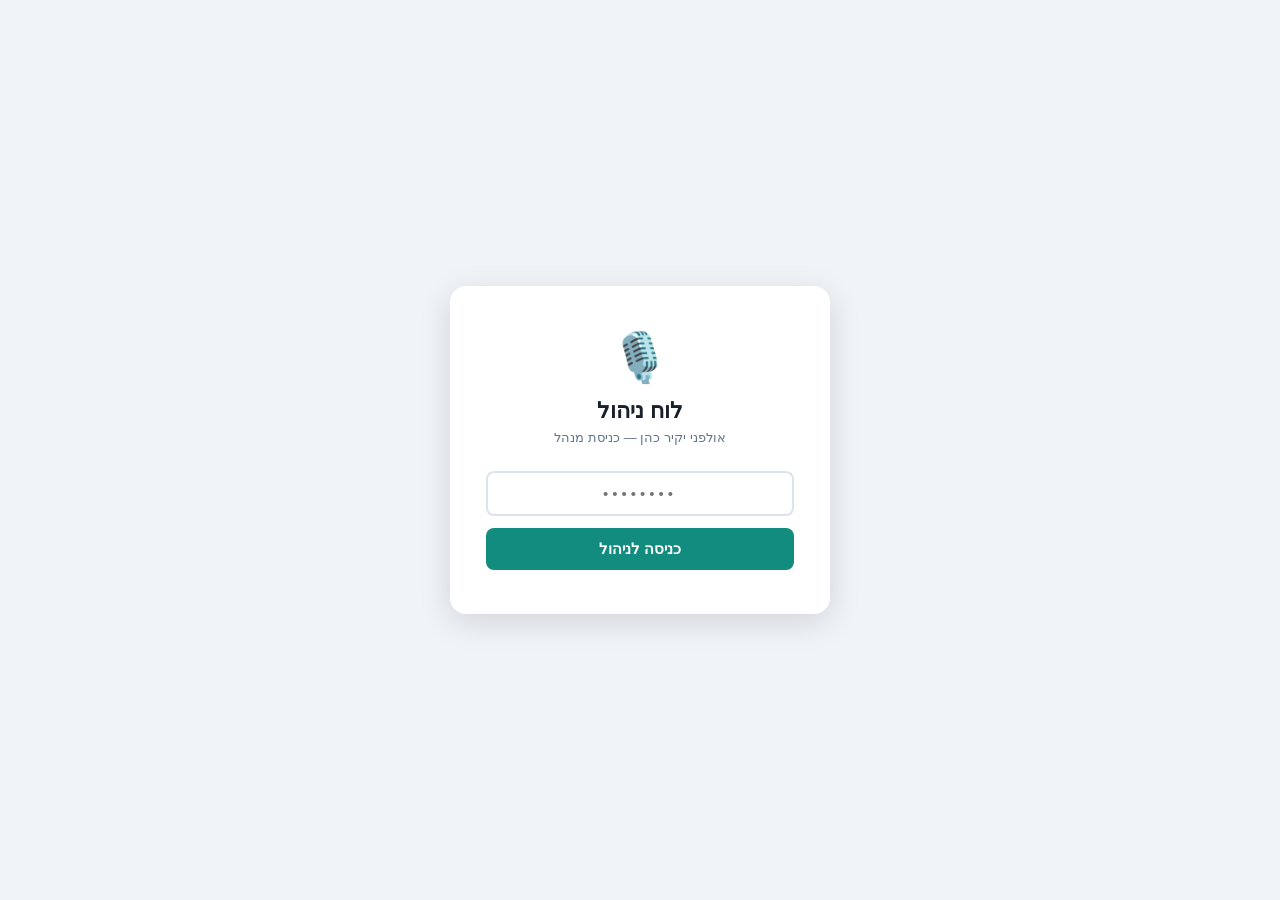
==== public/admin/index.html @ 6a0f6935 "Add public/admin/index.html" ====
<!DOCTYPE html>
<html lang="he" dir="rtl">
<head>
<meta charset="UTF-8">
<meta name="viewport" content="width=device-width, initial-scale=1.0">
<meta name="robots" content="noindex,nofollow">
<title>לוח ניהול | אולפני יקיר כהן</title>
<style>
*,*::before,*::after{box-sizing:border-box;margin:0;padding:0}
:root{
  --green:#128C7E;--green-l:#25D366;--green-d:#0f7268;
  --bg:#f0f4f8;--card:#fff;--border:#dde3ec;
  --text:#1a202c;--muted:#64748b;--danger:#dc2626;--warn:#f59e0b;
  --radius:10px;--shadow:0 2px 12px rgba(0,0,0,.08);
}
body{font-family:'Segoe UI',Arial,sans-serif;background:var(--bg);color:var(--text);min-height:100vh}

/* ── Login ── */
#login{display:flex;align-items:center;justify-content:center;min-height:100vh;padding:20px}
.login-box{background:var(--card);border-radius:16px;padding:44px 36px;box-shadow:0 8px 32px rgba(0,0,0,.13);
           max-width:380px;width:100%;text-align:center}
.login-box h1{font-size:22px;margin-bottom:6px}
.login-box p{color:var(--muted);font-size:13px;margin-bottom:26px}
.login-box input{width:100%;padding:12px;border:2px solid var(--border);border-radius:8px;
                 font-size:15px;text-align:center;letter-spacing:4px;direction:ltr;
                 transition:border-color .2s;margin-bottom:12px}
.login-box input:focus{outline:none;border-color:var(--green)}
.login-box button{width:100%;padding:12px;background:var(--green);color:#fff;border:none;
                  border-radius:8px;font-size:15px;font-weight:700;cursor:pointer;transition:.2s}
.login-box button:hover{background:var(--green-d)}
#login-err{color:var(--danger);font-size:13px;margin-top:10px;display:none}

/* ── Layout ── */
#app{display:none;min-height:100vh;flex-direction:column}
header{background:var(--green);color:#fff;padding:0 24px;height:56px;display:flex;
       align-items:center;justify-content:space-between;
       position:sticky;top:0;z-index:100;box-shadow:0 2px 8px rgba(0,0,0,.2)}
header h1{font-size:15px;font-weight:700}
header .hright{display:flex;align-items:center;gap:10px}
header small{opacity:.8;font-size:12px}
.logout-btn{background:rgba(255,255,255,.15);border:1px solid rgba(255,255,255,.3);
            color:#fff;padding:5px 14px;border-radius:6px;cursor:pointer;font-size:12px;
            transition:.2s}
.logout-btn:hover{background:rgba(255,255,255,.25)}

/* Tabs */
.tabs{background:#fff;border-bottom:2px solid var(--border);display:flex;
      padding:0 20px;gap:4px;overflow-x:auto}
.tab{padding:14px 18px;border:none;background:none;cursor:pointer;font-size:13.5px;
     font-weight:600;color:var(--muted);border-bottom:2px solid transparent;
     margin-bottom:-2px;white-space:nowrap;transition:.2s;font-family:inherit}
.tab:hover{color:var(--green)}
.tab.active{color:var(--green);border-bottom-color:var(--green)}

/* Content */
.content{flex:1;padding:24px 20px;max-width:1000px;margin:0 auto;width:100%}
.page{display:none}.page.active{display:block}

/* Cards */
.card{background:var(--card);border-radius:var(--radius);padding:22px;
      box-shadow:var(--shadow);border:1px solid var(--border);margin-bottom:18px}
.card h2{font-size:13px;color:var(--muted);text-transform:uppercase;letter-spacing:.5px;
         margin-bottom:18px;font-weight:700}
.grid2{display:grid;grid-template-columns:1fr 1fr;gap:18px}
@media(max-width:600px){.grid2{grid-template-columns:1fr}}

/* Fields */
.field{margin-bottom:14px}
.field label{display:block;font-size:12.5px;font-weight:600;color:#444;margin-bottom:5px}
.field input,.field textarea,.field select{
  width:100%;padding:9px 11px;border:1.5px solid var(--border);border-radius:7px;
  font-size:13px;transition:border-color .2s;font-family:inherit;background:#fafafa}
.field input:focus,.field textarea:focus{outline:none;border-color:var(--green);background:#fff}
.field textarea{resize:vertical;min-height:70px}
.field small{color:var(--muted);font-size:11px;margin-top:3px;display:block}
.toggle-row{display:flex;align-items:center;justify-content:space-between;padding:10px 0}
.toggle-row label{font-size:13px;font-weight:600}
.switch{position:relative;display:inline-block;width:44px;height:24px}
.switch input{opacity:0;width:0;height:0}
.slider{position:absolute;cursor:pointer;inset:0;background:#ccc;border-radius:24px;transition:.3s}
.slider:before{content:'';position:absolute;width:18px;height:18px;left:3px;bottom:3px;
               background:#fff;border-radius:50%;transition:.3s}
input:checked+.slider{background:var(--green)}
input:checked+.slider:before{transform:translateX(20px)}

/* Buttons */
.btn{display:inline-flex;align-items:center;gap:6px;padding:9px 20px;border:none;
     border-radius:8px;cursor:pointer;font-size:13.5px;font-weight:700;
     transition:.2s;font-family:inherit}
.btn-primary{background:var(--green);color:#fff}.btn-primary:hover{background:var(--green-d)}
.btn-danger{background:var(--danger);color:#fff}.btn-danger:hover{background:#b91c1c}
.btn-ghost{background:transparent;border:1.5px solid var(--border);color:var(--text)}
.btn-ghost:hover{border-color:var(--green);color:var(--green)}
.btn-sm{padding:6px 14px;font-size:12py}

/* Save bar */
.save-bar{position:sticky;bottom:0;background:var(--card);border-top:1px solid var(--border);
          padding:12px 20px;display:flex;align-items:center;gap:10px;
          box-shadow:0 -2px 10px rgba(0,0,0,.07)}
.save-bar .hint{font-size:12px;color:var(--muted);flex:1}
#save-status{font-size:12px;color:var(--green);display:none}

/* Embed box */
.embed-box{background:#1a202c;color:#a8e6cf;font-family:'Courier New',monospace;
           font-size:11px;padding:14px;border-radius:8px;white-space:pre-wrap;
           word-break:break-all;max-height:220px;overflow-y:auto;direction:ltr;
           text-align:left;line-height:1.6}

/* Leads table */
.table-wrap{overflow-x:auto}
table{width:100%;border-collapse:collapse;font-size:13px}
th{background:#f8fafc;padding:10px 12px;text-align:right;font-weight:700;
   border-bottom:2px solid var(--border);white-space:nowrap}
td{padding:10px 12px;border-bottom:1px solid #f0f0f0;vertical-align:top}
tr:hover td{background:#fafcff}
.badge{display:inline-block;padding:2px 8px;border-radius:10px;font-size:11px;font-weight:700}
.badge-green{background:#dcfce7;color:#166534}
.badge-blue{background:#dbeafe;color:#1e40af}

/* Status dots */
.dot{width:8px;height:8px;border-radius:50%;display:inline-block;margin-left:6px}
.dot-green{background:#22c55e}.dot-gray{background:#94a3b8}

/* Alert */
.alert{padding:12px 16px;border-radius:8px;font-size:13px;margin-bottom:14px}
.alert-info{background:#eff6ff;border:1px solid #bfdbfe;color:#1e40af}
.alert-warn{background:#fffbeb;border:1px solid #fde68a;color:#92400e}

/* Spinner */
.spin{display:inline-block;width:16px;height:16px;border:2px solid rgba(255,255,255,.3);
      border-top-color:#fff;border-radius:50%;animation:spin .7s linear infinite}
@keyframes spin{to{transform:rotate(360deg)}}
</style>
</head>
<body>

<!-- ── Login ── -->
<div id="login">
  <div class="login-box">
    <div style="font-size:48px;margin-bottom:12px">🎙️</div>
    <h1>לוח ניהול</h1>
    <p>אולפני יקיר כהן — כניסת מנהל</p>
    <input type="password" id="pin" placeholder="••••••••"
           onkeydown="if(event.key==='Enter')doLogin()">
    <button onclick="doLogin()">כניסה לניהול</button>
    <div id="login-err">❌ קוד גישה שגוי</div>
  </div>
</div>

<!-- ── App ── -->
<div id="app" style="display:none;flex-direction:column;min-height:100vh">

  <header>
    <h1>🎙️ לוח ניהול | אולפני יקיר כהן</h1>
    <div class="hright">
      <small id="api-status"><span class="dot dot-gray"></span>בודק חיבור...</small>
      <button class="logout-btn" onclick="doLogout()">יציאה</button>
    </div>
  </header>

  <div class="tabs">
    <button class="tab active" onclick="showTab('gal')">🤖 גל</button>
    <button class="tab" onclick="showTab('keys')">🔑 מפתחות</button>
    <button class="tab" onclick="showTab('leads')">📋 לידים</button>
    <button class="tab" onclick="showTab('embed')">📋 הטמעה</button>
    <button class="tab" onclick="showTab('a11y')">♿ נגישות</button>
  </div>

  <div class="content">

    <!-- ─── TAB: גל ─── -->
    <div id="tab-gal" class="page active">
      <div class="alert alert-info">
        ✏️ ערוך את הפרטים ולחץ <strong>שמור</strong> — השינויים יופיעו באתר מיד.
      </div>

      <div class="grid2">
        <div class="card">
          <h2>📋 פרטי עסק</h2>
          <div class="field"><label>שם הסוכן</label><input id="c-name" type="text" value="גל"></div>
          <div class="field"><label>כותרת משנה</label><input id="c-subtitle" type="text" value="אולפני יקיר כהן"></div>
          <div class="field"><label>טלפון (ישראלי)</label><input id="c-phone" type="tel" value="0587555456"></div>
          <div class="field"><label>WhatsApp (בינלאומי)</label><input id="c-phoneIntl" type="tel" value="972587555456"><small>ללא +, לדוג׳ 972587555456</small></div>
          <div class="field"><label>הודעת פתיחה בוואטסאפ</label><input id="c-waMsg" type="text" value="היי יקיר, הגעתי דרך גל ואשמח לדבר"></div>
          <div class="field"><label>חיפוש מפה</label><input id="c-mapQuery" type="text" value="יקיר+כהן+אולפן+הקלטות"></div>
        </div>

        <div class="card">
          <h2>🎬 קישורי YouTube</h2>
          <div class="field"><label>🎙️ הקלטות</label><input id="c-ytRec" type="url"></div>
          <div class="field"><label>🎬 קליפ</label><input id="c-ytVid" type="url"></div>
          <div class="field"><label>🎙️ פודקאסט</label><input id="c-ytPod" type="url"></div>
          <div class="field"><label>✨ אירועים</label><input id="c-ytEv" type="url"></div>
          <div class="field"><label>🎓 האקדמיה</label><input id="c-ytAc" type="url"></div>
        </div>
      </div>

      <div class="card">
        <h2>🤖 צ׳אטבוט AI (Claude)</h2>
        <div class="toggle-row">
          <label>הפעל צ׳אט חופשי עם Claude</label>
          <label class="switch"><input type="checkbox" id="c-aiEnabled"><span class="slider"></span></label>
        </div>
        <small style="color:var(--muted);font-size:12px;margin-top:4px;display:block">
          כאשר מופעל — מבקרים יוכלו לשאול גל שאלות חופשיות. ה-API key מוגדר בטאב "מפתחות".
        </small>
      </div>

      <div class="card">
        <h2>📍 ברכות לפי עמוד (אופציונלי)</h2>
        <small style="color:var(--muted);margin-bottom:12px;display:block">
          שורה לכל עמוד: <code>/podcast → טקסט ברכה</code>
        </small>
        <div class="field">
          <textarea id="c-pageGreetings" placeholder="/podcast → נראה שאתה מתעניין בפודקאסט! 🎙️
/akademia → מחפש ללמוד? 🎓
/haklata → בוא נקליט ביחד! 🎤" rows="4"></textarea>
        </div>
      </div>
    </div>

    <!-- ─── TAB: מפתחות ─── -->
    <div id="tab-keys" class="page">
      <div class="alert alert-warn">
        🔒 המפתחות נשמרים ב-Cloudflare KV בלבד — לא בקוד ולא ב-GitHub.
      </div>
      <div class="card">
        <h2>🔑 API Keys ומפתחות</h2>
        <div class="field">
          <label>Claude API Key</label>
          <input id="k-claude" type="password" placeholder="sk-ant-api03-...">
          <small>מ-console.anthropic.com</small>
        </div>
        <div class="field">
          <label>Admin Token (סיסמת API)</label>
          <input id="k-adminToken" type="password" placeholder="הזן טוקן חזק לאבטחת ה-API">
          <small>בחר מחרוזת ארוכה ואקראית. שמור אותה — היא תשמש לכניסה לדף זה.</small>
        </div>
        <div class="field">
          <label>Webhook URL ללידים (אופציונלי)</label>
          <input id="k-webhook" type="url" placeholder="https://hooks.zapier.com/...">
          <small>Zapier / Make / n8n — יקבל הודעה על כל ליד חדש</small>
        </div>
        <div class="field">
          <label>GA4 Measurement ID (אופציונלי)</label>
          <input id="k-ga4" type="text" placeholder="G-XXXXXXXXXX">
        </div>
        <div class="field">
          <label>Meta Pixel ID (אופציונלי)</label>
          <input id="k-pixel" type="text" placeholder="123456789012345">
        </div>
        <button class="btn btn-primary" onclick="saveKeys()" style="margin-top:6px">
          💾 שמור מפתחות ב-KV
        </button>
      </div>
    </div>

    <!-- ─── TAB: לידים ─── -->
    <div id="tab-leads" class="page">
      <div class="card">
        <h2>📋 לידים שנאספו דרך גל</h2>
        <button class="btn btn-ghost btn-sm" onclick="loadLeads()" style="margin-bottom:14px">
          🔄 רענן
        </button>
        <div class="table-wrap">
          <table>
            <thead>
              <tr><th>שם</th><th>טלפון</th><th>שירות</th><th>עמוד</th><th>תאריך</th></tr>
            </thead>
            <tbody id="leads-body">
              <tr><td colspan="5" style="text-align:center;color:var(--muted);padding:20px">
                לחץ "רענן" לטעינת הלידים
              </td></tr>
            </tbody>
          </table>
        </div>
      </div>
    </div>

    <!-- ─── TAB: הטמעה ─── -->
    <div id="tab-embed" class="page">
      <div class="card">
        <h2>📋 קוד הטמעה לאתר</h2>
        <p style="font-size:13px;color:#555;margin-bottom:14px">
          הדבק את הקוד הזה לפני <code>&lt;/body&gt;</code> בכל עמוד באתר שלך.
          הוא כולל את כל ה-config + טעינה מ-Cloudflare CDN.
        </p>
        <div class="field">
          <label>כתובת ה-Pages שלך</label>
          <input id="e-cdn" type="url" placeholder="https://yakir-cohen-widgets.pages.dev"
                 oninput="refreshEmbed()">
        </div>
        <div class="embed-box" id="embed-out">הזן את כתובת ה-Pages למעלה...</div>
        <div style="display:flex;gap:10px;margin-top:10px;flex-wrap:wrap">
          <button class="btn btn-primary" onclick="copyEmbed()">📋 העתק קוד</button>
          <button class="btn btn-ghost" onclick="refreshEmbed()">🔄 עדכן</button>
        </div>
      </div>

      <div class="card">
        <h2>📌 הוראות הטמעה קצרות</h2>
        <ol style="padding-right:18px;font-size:13.5px;line-height:2">
          <li>העתק את הקוד למעלה</li>
          <li>פתח את ה-HTML של האתר שלך (או ב-WordPress: <strong>Appearance → Theme Editor → footer.php</strong>)</li>
          <li>הדבק לפני <code>&lt;/body&gt;</code></li>
          <li>שמור — גל ייטען אוטומטית בכל עמוד</li>
        </ol>
      </div>
    </div>

    <!-- ─── TAB: נגישות ─── -->
    <div id="tab-a11y" class="page">
      <div class="card">
        <h2>♿ סרגל נגישות</h2>
        <div class="alert alert-info">
          סרגל הנגישות נטען דרך אותו CDN בדיוק כמו גל — ללא הגדרות נוספות.
          הוא מופיע אוטומטית בפינה השמאלית התחתונה.
        </div>
        <div class="toggle-row">
          <label>הפעל סרגל נגישות באתר</label>
          <label class="switch"><input type="checkbox" id="a-enabled" checked><span class="slider"></span></label>
        </div>
        <hr style="margin:16px 0;border:none;border-top:1px solid var(--border)">
        <h3 style="font-size:13px;margin-bottom:10px;color:var(--muted)">פיצ׳רים כלולים:</h3>
        <ul style="padding-right:18px;font-size:13px;line-height:2;color:#444">
          <li>📝 שינוי גודל טקסט (80%–150%)</li>
          <li>🌙 ניגודיות גבוהה</li>
          <li>⏸️ הקטנת אנימציות</li>
          <li>📏 ריווח מוגבר</li>
          <li>💾 שמירת הגדרות ב-localStorage</li>
          <li>⌨️ ניווט מקלדת מלא + focus trap</li>
        </ul>
      </div>
    </div>

  </div><!-- /content -->

  <div class="save-bar">
    <span class="hint">💡 שמור אחרי כל שינוי — השינויים חיים ב-KV ומשתקפים מיד באתר</span>
    <span id="save-status">✅ נשמר!</span>
    <button class="btn btn-primary" onclick="saveConfig()">
      <span id="save-label">💾 שמור הכל</span>
    </button>
  </div>

</div><!-- /app -->

<script>
/* ════════════════════════════════════════════
   Config — יש לשנות את PIN_HASH לפני deploy
   ════════════════════════════════════════════ */
const LOCAL_PIN = 'yakir2024';   // ← שנה לקוד שלך
let   API_BASE  = '';
let   ADMIN_TOKEN = '';

/* ── Login ── */
function doLogin() {
  const pin = document.getElementById('pin').value;
  if (pin !== LOCAL_PIN) {
    document.getElementById('login-err').style.display = 'block';
    document.getElementById('pin').value = '';
    return;
  }
  document.getElementById('login').style.display = 'none';
  const app = document.getElementById('app');
  app.style.display = 'flex';
  detectApiBase();
  loadConfig();
}
function doLogout() {
  document.getElementById('app').style.display = 'none';
  document.getElementById('login').style.display = 'flex';
  document.getElementById('pin').value = '';
}
document.getElementById('pin').addEventListener('keydown', e => {
  if (e.key === 'Enter') doLogin();
});

/* ── גילוי API ── */
function detectApiBase() {
  API_BASE = window.location.origin;   // כי אנחנו על אותו domain כמו ה-Pages
  ADMIN_TOKEN = localStorage.getItem('ykp-admin-token') || '';
  checkApiStatus();
}

async function checkApiStatus() {
  try {
    const r = await fetch(`${API_BASE}/api/config`);
    const dot = document.querySelector('#api-status .dot');
    const txt = document.getElementById('api-status');
    if (r.ok) {
      dot.className = 'dot dot-green';
      txt.innerHTML = '<span class="dot dot-green"></span> API פעיל ✓';
    }
  } catch (_) {}
}

/* ── Tabs ── */
function showTab(name) {
  document.querySelectorAll('.page').forEach(p => p.classList.remove('active'));
  document.querySelectorAll('.tab').forEach(t => t.classList.remove('active'));
  document.getElementById('tab-' + name).classList.add('active');
  event.target.classList.add('active');
  if (name === 'leads') loadLeads();
  if (name === 'embed') refreshEmbed();
}

/* ── Load config ── */
async function loadConfig() {
  try {
    const r = await fetch(`${API_BASE}/api/config`);
    if (!r.ok) return;
    const cfg = await r.json();
    if (cfg.name)        setVal('c-name',     cfg.name);
    if (cfg.subtitle)    setVal('c-subtitle', cfg.subtitle);
    if (cfg.phone)       setVal('c-phone',    cfg.phone);
    if (cfg.phoneIntl)   setVal('c-phoneIntl',cfg.phoneIntl);
    if (cfg.waMessage)   setVal('c-waMsg',    cfg.waMessage);
    if (cfg.mapQuery)    setVal('c-mapQuery', cfg.mapQuery);
    if (cfg.youtubeRec)  setVal('c-ytRec',    cfg.youtubeRec);
    if (cfg.youtubeVid)  setVal('c-ytVid',    cfg.youtubeVid);
    if (cfg.youtubePod)  setVal('c-ytPod',    cfg.youtubePod);
    if (cfg.youtubeEv)   setVal('c-ytEv',     cfg.youtubeEv);
    if (cfg.youtubeAc)   setVal('c-ytAc',     cfg.youtubeAc);
    if (cfg.aiEnabled)   document.getElementById('c-aiEnabled').checked = cfg.aiEnabled;
    if (cfg.pageGreetings) {
      const lines = Object.entries(cfg.pageGreetings).map(([k,v]) => `${k} → ${v}`).join('\n');
      setVal('c-pageGreetings', lines);
    }
  } catch (_) {}
}

function setVal(id, val) {
  const el = document.getElementById(id);
  if (el) el.value = val;
}

/* ── Save config ── */
async function saveConfig() {
  const label = document.getElementById('save-label');
  label.innerHTML = '<span class="spin"></span> שומר...';

  const token = document.getElementById('k-adminToken').value || ADMIN_TOKEN;
  if (token) { localStorage.setItem('ykp-admin-token', token); ADMIN_TOKEN = token; }

  /* parse page greetings */
  const pgRaw = document.getElementById('c-pageGreetings').value;
  const pageGreetings = {};
  pgRaw.split('\n').forEach(line => {
    const [k, ...vParts] = line.split('→');
    if (k && vParts.length) pageGreetings[k.trim()] = vParts.join('→').trim();
  });

  const cfg = {
    name:          getVal('c-name'),
    subtitle:      getVal('c-subtitle'),
    phone:         getVal('c-phone'),
    phoneIntl:     getVal('c-phoneIntl'),
    waMessage:     getVal('c-waMsg'),
    mapQuery:      getVal('c-mapQuery'),
    youtubeRec:    getVal('c-ytRec'),
    youtubeVid:    getVal('c-ytVid'),
    youtubePod:    getVal('c-ytPod'),
    youtubeEv:     getVal('c-ytEv'),
    youtubeAc:     getVal('c-ytAc'),
    aiEnabled:     document.getElementById('c-aiEnabled').checked,
    pageGreetings
  };

  try {
    const r = await fetch(`${API_BASE}/api/config`, {
      method: 'POST',
      headers: { 'Content-Type': 'application/json', 'X-Admin-Token': ADMIN_TOKEN },
      body: JSON.stringify(cfg)
    });
    const status = document.getElementById('save-status');
    if (r.ok) {
      status.style.display = 'inline';
      setTimeout(() => { status.style.display = 'none'; }, 3000);
    } else {
      alert('שגיאה בשמירה — בדוק את ה-Admin Token');
    }
  } catch { alert('שגיאת חיבור'); }
  finally { label.innerHTML = '💾 שמור הכל'; }
}

/* ── Save keys ── */
async function saveKeys() {
  const token = getVal('k-adminToken') || ADMIN_TOKEN;
  const kvData = {
    CLAUDE_API_KEY:   getVal('k-claude'),
    ADMIN_TOKEN:      token,
    LEAD_WEBHOOK_URL: getVal('k-webhook'),
    GA4_ID:           getVal('k-ga4'),
    PIXEL_ID:         getVal('k-pixel')
  };

  /* מפתחות נשמרים ישירות דרך wrangler CLI — הצג הוראות */
  const lines = Object.entries(kvData)
    .filter(([,v]) => v)
    .map(([k,v]) => `npx wrangler kv key put --namespace-id=359eba198bbd4add8dbcca0dc4991832 "${k}" "${v}"`)
    .join('\n');

  alert(`העתק את הפקודות האלה וריץ אותן ב-Terminal:\n\n${lines}\n\n` +
        `(או הגדר ידנית ב-Cloudflare Dashboard → KV → YKP_WIDGET_CONFIG)`);
}

/* ── Load leads ── */
async function loadLeads() {
  const tbody = document.getElementById('leads-body');
  tbody.innerHTML = '<tr><td colspan="5" style="text-align:center;padding:20px">טוען...</td></tr>';
  try {
    const r = await fetch(`${API_BASE}/api/leads-list`, {
      headers: { 'X-Admin-Token': ADMIN_TOKEN }
    });
    const data = await r.json();
    if (!data.ok || !data.leads.length) {
      tbody.innerHTML = '<tr><td colspan="5" style="text-align:center;color:var(--muted);padding:20px">אין לידים עדיין</td></tr>';
      return;
    }
    tbody.innerHTML = data.leads.map(l => `
      <tr>
        <td><strong>${l.name}</strong></td>
        <td><a href="tel:${l.phone}" style="color:var(--green)">${l.phone}</a></td>
        <td><span class="badge badge-blue">${l.service || '—'}</span></td>
        <td style="font-size:11px;color:var(--muted);max-width:150px;overflow:hidden;text-overflow:ellipsis;white-space:nowrap">${l.page || '—'}</td>
        <td style="font-size:11px;color:var(--muted)">${formatDate(l.ts)}</td>
      </tr>`).join('');
  } catch {
    tbody.innerHTML = '<tr><td colspan="5" style="text-align:center;color:var(--danger)">שגיאה בטעינה — בדוק Admin Token</td></tr>';
  }
}

function formatDate(ts) {
  try { return new Date(ts).toLocaleString('he-IL', {dateStyle:'short',timeStyle:'short'}); }
  catch { return ts; }
}

/* ── Embed ── */
function refreshEmbed() {
  const cdn = getVal('e-cdn') || API_BASE || 'https://YOUR-PROJECT.pages.dev';
  const name = getVal('c-name') || 'גל';
  const phone = getVal('c-phone') || '0587555456';
  const phoneIntl = getVal('c-phoneIntl') || '972587555456';
  const waMsg = getVal('c-waMsg') || 'היי יקיר, הגעתי דרך גל';
  const aiEnabled = document.getElementById('c-aiEnabled')?.checked;
  const a11yEnabled = document.getElementById('a-enabled')?.checked;

  const code = `<!-- ═══════════════════════════════
  גל + נגישות | אולפני יקיר כהן
  Powered by Cloudflare CDN
═══════════════════════════════ -->
<script>
window.GAL_CONFIG = {
  name:       "${name}",
  subtitle:   "אולפני יקיר כהן",
  phone:      "${phone}",
  phoneIntl:  "${phoneIntl}",
  waMessage:  "${waMsg}",
  apiBase:    "${cdn}",
  aiEnabled:  ${aiEnabled}
};
<\/script>
<link rel="preconnect" href="${cdn}">
<link rel="stylesheet" href="${cdn}/gal.css" media="print" onload="this.media='all'">
${a11yEnabled ? `<link rel="stylesheet" href="${cdn}/accessibility.css" media="print" onload="this.media='all'">` : ''}
<noscript>
  <link rel="stylesheet" href="${cdn}/gal.css">
  ${a11yEnabled ? `<link rel="stylesheet" href="${cdn}/accessibility.css">` : ''}
</noscript>
<script defer src="${cdn}/gal.js"><\/script>
${a11yEnabled ? `<script defer src="${cdn}/accessibility.js"><\/script>` : ''}`;

  document.getElementById('embed-out').textContent = code;
}

async function copyEmbed() {
  const txt = document.getElementById('embed-out').textContent;
  try {
    await navigator.clipboard.writeText(txt);
    const btn = event.target;
    btn.textContent = '✅ הועתק!';
    setTimeout(() => { btn.textContent = '📋 העתק קוד'; }, 2500);
  } catch { alert('CTRL+A ו-CTRL+C ידנית'); }
}

function getVal(id) { return document.getElementById(id)?.value?.trim() || ''; }

/* ── אתחול ── */
window.addEventListener('load', () => {
  // הגדר כתובת CDN אוטומטית
  const cdn = document.getElementById('e-cdn');
  if (cdn && !cdn.value) cdn.value = window.location.origin;
});
</script>
</body>
</html>
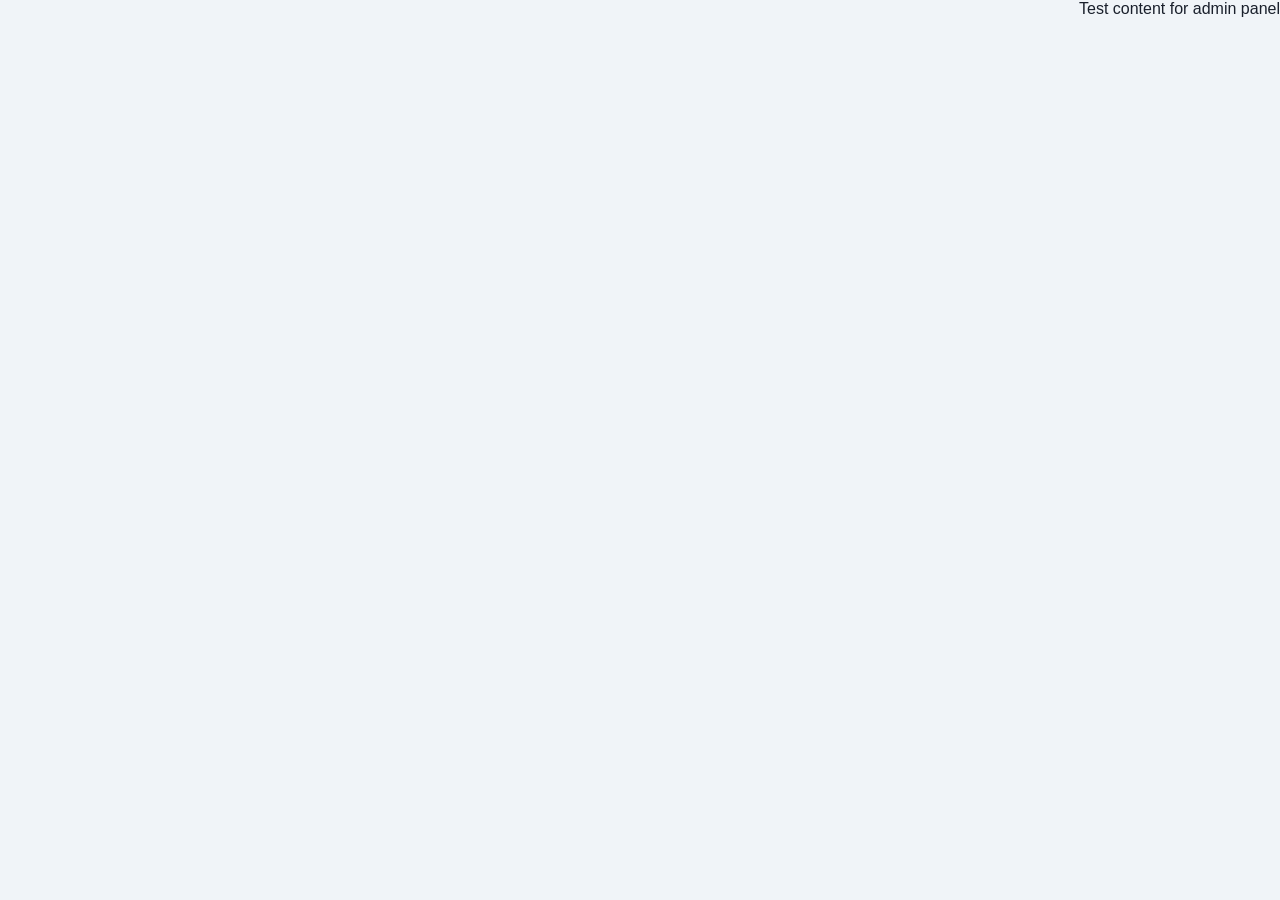
==== commit 431d9ba8: "feat: upgrade admin panel to v2 with feature toggles" ====
--- a/public/admin/index.html
+++ b/public/admin/index.html
@@ -8,590 +8,14 @@
 <style>
 *,*::before,*::after{box-sizing:border-box;margin:0;padding:0}
 :root{
+  --red:#e63946;--red-d:#c1121f;
   --green:#128C7E;--green-l:#25D366;--green-d:#0f7268;
   --bg:#f0f4f8;--card:#fff;--border:#dde3ec;
   --text:#1a202c;--muted:#64748b;--danger:#dc2626;--warn:#f59e0b;
   --radius:10px;--shadow:0 2px 12px rgba(0,0,0,.08);
 }
 body{font-family:'Segoe UI',Arial,sans-serif;background:var(--bg);color:var(--text);min-height:100vh}
-
-/* ── Login ── */
-#login{display:flex;align-items:center;justify-content:center;min-height:100vh;padding:20px}
-.login-box{background:var(--card);border-radius:16px;padding:44px 36px;box-shadow:0 8px 32px rgba(0,0,0,.13);
-           max-width:380px;width:100%;text-align:center}
-.login-box h1{font-size:22px;margin-bottom:6px}
-.login-box p{color:var(--muted);font-size:13px;margin-bottom:26px}
-.login-box input{width:100%;padding:12px;border:2px solid var(--border);border-radius:8px;
-                 font-size:15px;text-align:center;letter-spacing:4px;direction:ltr;
-                 transition:border-color .2s;margin-bottom:12px}
-.login-box input:focus{outline:none;border-color:var(--green)}
-.login-box button{width:100%;padding:12px;background:var(--green);color:#fff;border:none;
-                  border-radius:8px;font-size:15px;font-weight:700;cursor:pointer;transition:.2s}
-.login-box button:hover{background:var(--green-d)}
-#login-err{color:var(--danger);font-size:13px;margin-top:10px;display:none}
-
-/* ── Layout ── */
-#app{display:none;min-height:100vh;flex-direction:column}
-header{background:var(--green);color:#fff;padding:0 24px;height:56px;display:flex;
-       align-items:center;justify-content:space-between;
-       position:sticky;top:0;z-index:100;box-shadow:0 2px 8px rgba(0,0,0,.2)}
-header h1{font-size:15px;font-weight:700}
-header .hright{display:flex;align-items:center;gap:10px}
-header small{opacity:.8;font-size:12px}
-.logout-btn{background:rgba(255,255,255,.15);border:1px solid rgba(255,255,255,.3);
-            color:#fff;padding:5px 14px;border-radius:6px;cursor:pointer;font-size:12px;
-            transition:.2s}
-.logout-btn:hover{background:rgba(255,255,255,.25)}
-
-/* Tabs */
-.tabs{background:#fff;border-bottom:2px solid var(--border);display:flex;
-      padding:0 20px;gap:4px;overflow-x:auto}
-.tab{padding:14px 18px;border:none;background:none;cursor:pointer;font-size:13.5px;
-     font-weight:600;color:var(--muted);border-bottom:2px solid transparent;
-     margin-bottom:-2px;white-space:nowrap;transition:.2s;font-family:inherit}
-.tab:hover{color:var(--green)}
-.tab.active{color:var(--green);border-bottom-color:var(--green)}
-
-/* Content */
-.content{flex:1;padding:24px 20px;max-width:1000px;margin:0 auto;width:100%}
-.page{display:none}.page.active{display:block}
-
-/* Cards */
-.card{background:var(--card);border-radius:var(--radius);padding:22px;
-      box-shadow:var(--shadow);border:1px solid var(--border);margin-bottom:18px}
-.card h2{font-size:13px;color:var(--muted);text-transform:uppercase;letter-spacing:.5px;
-         margin-bottom:18px;font-weight:700}
-.grid2{display:grid;grid-template-columns:1fr 1fr;gap:18px}
-@media(max-width:600px){.grid2{grid-template-columns:1fr}}
-
-/* Fields */
-.field{margin-bottom:14px}
-.field label{display:block;font-size:12.5px;font-weight:600;color:#444;margin-bottom:5px}
-.field input,.field textarea,.field select{
-  width:100%;padding:9px 11px;border:1.5px solid var(--border);border-radius:7px;
-  font-size:13px;transition:border-color .2s;font-family:inherit;background:#fafafa}
-.field input:focus,.field textarea:focus{outline:none;border-color:var(--green);background:#fff}
-.field textarea{resize:vertical;min-height:70px}
-.field small{color:var(--muted);font-size:11px;margin-top:3px;display:block}
-.toggle-row{display:flex;align-items:center;justify-content:space-between;padding:10px 0}
-.toggle-row label{font-size:13px;font-weight:600}
-.switch{position:relative;display:inline-block;width:44px;height:24px}
-.switch input{opacity:0;width:0;height:0}
-.slider{position:absolute;cursor:pointer;inset:0;background:#ccc;border-radius:24px;transition:.3s}
-.slider:before{content:'';position:absolute;width:18px;height:18px;left:3px;bottom:3px;
-               background:#fff;border-radius:50%;transition:.3s}
-input:checked+.slider{background:var(--green)}
-input:checked+.slider:before{transform:translateX(20px)}
-
-/* Buttons */
-.btn{display:inline-flex;align-items:center;gap:6px;padding:9px 20px;border:none;
-     border-radius:8px;cursor:pointer;font-size:13.5px;font-weight:700;
-     transition:.2s;font-family:inherit}
-.btn-primary{background:var(--green);color:#fff}.btn-primary:hover{background:var(--green-d)}
-.btn-danger{background:var(--danger);color:#fff}.btn-danger:hover{background:#b91c1c}
-.btn-ghost{background:transparent;border:1.5px solid var(--border);color:var(--text)}
-.btn-ghost:hover{border-color:var(--green);color:var(--green)}
-.btn-sm{padding:6px 14px;font-size:12py}
-
-/* Save bar */
-.save-bar{position:sticky;bottom:0;background:var(--card);border-top:1px solid var(--border);
-          padding:12px 20px;display:flex;align-items:center;gap:10px;
-          box-shadow:0 -2px 10px rgba(0,0,0,.07)}
-.save-bar .hint{font-size:12px;color:var(--muted);flex:1}
-#save-status{font-size:12px;color:var(--green);display:none}
-
-/* Embed box */
-.embed-box{background:#1a202c;color:#a8e6cf;font-family:'Courier New',monospace;
-           font-size:11px;padding:14px;border-radius:8px;white-space:pre-wrap;
-           word-break:break-all;max-height:220px;overflow-y:auto;direction:ltr;
-           text-align:left;line-height:1.6}
-
-/* Leads table */
-.table-wrap{overflow-x:auto}
-table{width:100%;border-collapse:collapse;font-size:13px}
-th{background:#f8fafc;padding:10px 12px;text-align:right;font-weight:700;
-   border-bottom:2px solid var(--border);white-space:nowrap}
-td{padding:10px 12px;border-bottom:1px solid #f0f0f0;vertical-align:top}
-tr:hover td{background:#fafcff}
-.badge{display:inline-block;padding:2px 8px;border-radius:10px;font-size:11px;font-weight:700}
-.badge-green{background:#dcfce7;color:#166534}
-.badge-blue{background:#dbeafe;color:#1e40af}
-
-/* Status dots */
-.dot{width:8px;height:8px;border-radius:50%;display:inline-block;margin-left:6px}
-.dot-green{background:#22c55e}.dot-gray{background:#94a3b8}
-
-/* Alert */
-.alert{padding:12px 16px;border-radius:8px;font-size:13px;margin-bottom:14px}
-.alert-info{background:#eff6ff;border:1px solid #bfdbfe;color:#1e40af}
-.alert-warn{background:#fffbeb;border:1px solid #fde68a;color:#92400e}
-
-/* Spinner */
-.spin{display:inline-block;width:16px;height:16px;border:2px solid rgba(255,255,255,.3);
-      border-top-color:#fff;border-radius:50%;animation:spin .7s linear infinite}
-@keyframes spin{to{transform:rotate(360deg)}}
 </style>
 </head>
-<body>
-
-<!-- ── Login ── -->
-<div id="login">
-  <div class="login-box">
-    <div style="font-size:48px;margin-bottom:12px">🎙️</div>
-    <h1>לוח ניהול</h1>
-    <p>אולפני יקיר כהן — כניסת מנהל</p>
-    <input type="password" id="pin" placeholder="••••••••"
-           onkeydown="if(event.key==='Enter')doLogin()">
-    <button onclick="doLogin()">כניסה לניהול</button>
-    <div id="login-err">❌ קוד גישה שגוי</div>
-  </div>
-</div>
-
-<!-- ── App ── -->
-<div id="app" style="display:none;flex-direction:column;min-height:100vh">
-
-  <header>
-    <h1>🎙️ לוח ניהול | אולפני יקיר כהן</h1>
-    <div class="hright">
-      <small id="api-status"><span class="dot dot-gray"></span>בודק חיבור...</small>
-      <button class="logout-btn" onclick="doLogout()">יציאה</button>
-    </div>
-  </header>
-
-  <div class="tabs">
-    <button class="tab active" onclick="showTab('gal')">🤖 גל</button>
-    <button class="tab" onclick="showTab('keys')">🔑 מפתחות</button>
-    <button class="tab" onclick="showTab('leads')">📋 לידים</button>
-    <button class="tab" onclick="showTab('embed')">📋 הטמעה</button>
-    <button class="tab" onclick="showTab('a11y')">♿ נגישות</button>
-  </div>
-
-  <div class="content">
-
-    <!-- ─── TAB: גל ─── -->
-    <div id="tab-gal" class="page active">
-      <div class="alert alert-info">
-        ✏️ ערוך את הפרטים ולחץ <strong>שמור</strong> — השינויים יופיעו באתר מיד.
-      </div>
-
-      <div class="grid2">
-        <div class="card">
-          <h2>📋 פרטי עסק</h2>
-          <div class="field"><label>שם הסוכן</label><input id="c-name" type="text" value="גל"></div>
-          <div class="field"><label>כותרת משנה</label><input id="c-subtitle" type="text" value="אולפני יקיר כהן"></div>
-          <div class="field"><label>טלפון (ישראלי)</label><input id="c-phone" type="tel" value="0587555456"></div>
-          <div class="field"><label>WhatsApp (בינלאומי)</label><input id="c-phoneIntl" type="tel" value="972587555456"><small>ללא +, לדוג׳ 972587555456</small></div>
-          <div class="field"><label>הודעת פתיחה בוואטסאפ</label><input id="c-waMsg" type="text" value="היי יקיר, הגעתי דרך גל ואשמח לדבר"></div>
-          <div class="field"><label>חיפוש מפה</label><input id="c-mapQuery" type="text" value="יקיר+כהן+אולפן+הקלטות"></div>
-        </div>
-
-        <div class="card">
-          <h2>🎬 קישורי YouTube</h2>
-          <div class="field"><label>🎙️ הקלטות</label><input id="c-ytRec" type="url"></div>
-          <div class="field"><label>🎬 קליפ</label><input id="c-ytVid" type="url"></div>
-          <div class="field"><label>🎙️ פודקאסט</label><input id="c-ytPod" type="url"></div>
-          <div class="field"><label>✨ אירועים</label><input id="c-ytEv" type="url"></div>
-          <div class="field"><label>🎓 האקדמיה</label><input id="c-ytAc" type="url"></div>
-        </div>
-      </div>
-
-      <div class="card">
-        <h2>🤖 צ׳אטבוט AI (Claude)</h2>
-        <div class="toggle-row">
-          <label>הפעל צ׳אט חופשי עם Claude</label>
-          <label class="switch"><input type="checkbox" id="c-aiEnabled"><span class="slider"></span></label>
-        </div>
-        <small style="color:var(--muted);font-size:12px;margin-top:4px;display:block">
-          כאשר מופעל — מבקרים יוכלו לשאול גל שאלות חופשיות. ה-API key מוגדר בטאב "מפתחות".
-        </small>
-      </div>
-
-      <div class="card">
-        <h2>📍 ברכות לפי עמוד (אופציונלי)</h2>
-        <small style="color:var(--muted);margin-bottom:12px;display:block">
-          שורה לכל עמוד: <code>/podcast → טקסט ברכה</code>
-        </small>
-        <div class="field">
-          <textarea id="c-pageGreetings" placeholder="/podcast → נראה שאתה מתעניין בפודקאסט! 🎙️
-/akademia → מחפש ללמוד? 🎓
-/haklata → בוא נקליט ביחד! 🎤" rows="4"></textarea>
-        </div>
-      </div>
-    </div>
-
-    <!-- ─── TAB: מפתחות ─── -->
-    <div id="tab-keys" class="page">
-      <div class="alert alert-warn">
-        🔒 המפתחות נשמרים ב-Cloudflare KV בלבד — לא בקוד ולא ב-GitHub.
-      </div>
-      <div class="card">
-        <h2>🔑 API Keys ומפתחות</h2>
-        <div class="field">
-          <label>Claude API Key</label>
-          <input id="k-claude" type="password" placeholder="sk-ant-api03-...">
-          <small>מ-console.anthropic.com</small>
-        </div>
-        <div class="field">
-          <label>Admin Token (סיסמת API)</label>
-          <input id="k-adminToken" type="password" placeholder="הזן טוקן חזק לאבטחת ה-API">
-          <small>בחר מחרוזת ארוכה ואקראית. שמור אותה — היא תשמש לכניסה לדף זה.</small>
-        </div>
-        <div class="field">
-          <label>Webhook URL ללידים (אופציונלי)</label>
-          <input id="k-webhook" type="url" placeholder="https://hooks.zapier.com/...">
-          <small>Zapier / Make / n8n — יקבל הודעה על כל ליד חדש</small>
-        </div>
-        <div class="field">
-          <label>GA4 Measurement ID (אופציונלי)</label>
-          <input id="k-ga4" type="text" placeholder="G-XXXXXXXXXX">
-        </div>
-        <div class="field">
-          <label>Meta Pixel ID (אופציונלי)</label>
-          <input id="k-pixel" type="text" placeholder="123456789012345">
-        </div>
-        <button class="btn btn-primary" onclick="saveKeys()" style="margin-top:6px">
-          💾 שמור מפתחות ב-KV
-        </button>
-      </div>
-    </div>
-
-    <!-- ─── TAB: לידים ─── -->
-    <div id="tab-leads" class="page">
-      <div class="card">
-        <h2>📋 לידים שנאספו דרך גל</h2>
-        <button class="btn btn-ghost btn-sm" onclick="loadLeads()" style="margin-bottom:14px">
-          🔄 רענן
-        </button>
-        <div class="table-wrap">
-          <table>
-            <thead>
-              <tr><th>שם</th><th>טלפון</th><th>שירות</th><th>עמוד</th><th>תאריך</th></tr>
-            </thead>
-            <tbody id="leads-body">
-              <tr><td colspan="5" style="text-align:center;color:var(--muted);padding:20px">
-                לחץ "רענן" לטעינת הלידים
-              </td></tr>
-            </tbody>
-          </table>
-        </div>
-      </div>
-    </div>
-
-    <!-- ─── TAB: הטמעה ─── -->
-    <div id="tab-embed" class="page">
-      <div class="card">
-        <h2>📋 קוד הטמעה לאתר</h2>
-        <p style="font-size:13px;color:#555;margin-bottom:14px">
-          הדבק את הקוד הזה לפני <code>&lt;/body&gt;</code> בכל עמוד באתר שלך.
-          הוא כולל את כל ה-config + טעינה מ-Cloudflare CDN.
-        </p>
-        <div class="field">
-          <label>כתובת ה-Pages שלך</label>
-          <input id="e-cdn" type="url" placeholder="https://yakir-cohen-widgets.pages.dev"
-                 oninput="refreshEmbed()">
-        </div>
-        <div class="embed-box" id="embed-out">הזן את כתובת ה-Pages למעלה...</div>
-        <div style="display:flex;gap:10px;margin-top:10px;flex-wrap:wrap">
-          <button class="btn btn-primary" onclick="copyEmbed()">📋 העתק קוד</button>
-          <button class="btn btn-ghost" onclick="refreshEmbed()">🔄 עדכן</button>
-        </div>
-      </div>
-
-      <div class="card">
-        <h2>📌 הוראות הטמעה קצרות</h2>
-        <ol style="padding-right:18px;font-size:13.5px;line-height:2">
-          <li>העתק את הקוד למעלה</li>
-          <li>פתח את ה-HTML של האתר שלך (או ב-WordPress: <strong>Appearance → Theme Editor → footer.php</strong>)</li>
-          <li>הדבק לפני <code>&lt;/body&gt;</code></li>
-          <li>שמור — גל ייטען אוטומטית בכל עמוד</li>
-        </ol>
-      </div>
-    </div>
-
-    <!-- ─── TAB: נגישות ─── -->
-    <div id="tab-a11y" class="page">
-      <div class="card">
-        <h2>♿ סרגל נגישות</h2>
-        <div class="alert alert-info">
-          סרגל הנגישות נטען דרך אותו CDN בדיוק כמו גל — ללא הגדרות נוספות.
-          הוא מופיע אוטומטית בפינה השמאלית התחתונה.
-        </div>
-        <div class="toggle-row">
-          <label>הפעל סרגל נגישות באתר</label>
-          <label class="switch"><input type="checkbox" id="a-enabled" checked><span class="slider"></span></label>
-        </div>
-        <hr style="margin:16px 0;border:none;border-top:1px solid var(--border)">
-        <h3 style="font-size:13px;margin-bottom:10px;color:var(--muted)">פיצ׳רים כלולים:</h3>
-        <ul style="padding-right:18px;font-size:13px;line-height:2;color:#444">
-          <li>📝 שינוי גודל טקסט (80%–150%)</li>
-          <li>🌙 ניגודיות גבוהה</li>
-          <li>⏸️ הקטנת אנימציות</li>
-          <li>📏 ריווח מוגבר</li>
-          <li>💾 שמירת הגדרות ב-localStorage</li>
-          <li>⌨️ ניווט מקלדת מלא + focus trap</li>
-        </ul>
-      </div>
-    </div>
-
-  </div><!-- /content -->
-
-  <div class="save-bar">
-    <span class="hint">💡 שמור אחרי כל שינוי — השינויים חיים ב-KV ומשתקפים מיד באתר</span>
-    <span id="save-status">✅ נשמר!</span>
-    <button class="btn btn-primary" onclick="saveConfig()">
-      <span id="save-label">💾 שמור הכל</span>
-    </button>
-  </div>
-
-</div><!-- /app -->
-
-<script>
-/* ════════════════════════════════════════════
-   Config — יש לשנות את PIN_HASH לפני deploy
-   ════════════════════════════════════════════ */
-const LOCAL_PIN = 'yakir2024';   // ← שנה לקוד שלך
-let   API_BASE  = '';
-let   ADMIN_TOKEN = '';
-
-/* ── Login ── */
-function doLogin() {
-  const pin = document.getElementById('pin').value;
-  if (pin !== LOCAL_PIN) {
-    document.getElementById('login-err').style.display = 'block';
-    document.getElementById('pin').value = '';
-    return;
-  }
-  document.getElementById('login').style.display = 'none';
-  const app = document.getElementById('app');
-  app.style.display = 'flex';
-  detectApiBase();
-  loadConfig();
-}
-function doLogout() {
-  document.getElementById('app').style.display = 'none';
-  document.getElementById('login').style.display = 'flex';
-  document.getElementById('pin').value = '';
-}
-document.getElementById('pin').addEventListener('keydown', e => {
-  if (e.key === 'Enter') doLogin();
-});
-
-/* ── גילוי API ── */
-function detectApiBase() {
-  API_BASE = window.location.origin;   // כי אנחנו על אותו domain כמו ה-Pages
-  ADMIN_TOKEN = localStorage.getItem('ykp-admin-token') || '';
-  checkApiStatus();
-}
-
-async function checkApiStatus() {
-  try {
-    const r = await fetch(`${API_BASE}/api/config`);
-    const dot = document.querySelector('#api-status .dot');
-    const txt = document.getElementById('api-status');
-    if (r.ok) {
-      dot.className = 'dot dot-green';
-      txt.innerHTML = '<span class="dot dot-green"></span> API פעיל ✓';
-    }
-  } catch (_) {}
-}
-
-/* ── Tabs ── */
-function showTab(name) {
-  document.querySelectorAll('.page').forEach(p => p.classList.remove('active'));
-  document.querySelectorAll('.tab').forEach(t => t.classList.remove('active'));
-  document.getElementById('tab-' + name).classList.add('active');
-  event.target.classList.add('active');
-  if (name === 'leads') loadLeads();
-  if (name === 'embed') refreshEmbed();
-}
-
-/* ── Load config ── */
-async function loadConfig() {
-  try {
-    const r = await fetch(`${API_BASE}/api/config`);
-    if (!r.ok) return;
-    const cfg = await r.json();
-    if (cfg.name)        setVal('c-name',     cfg.name);
-    if (cfg.subtitle)    setVal('c-subtitle', cfg.subtitle);
-    if (cfg.phone)       setVal('c-phone',    cfg.phone);
-    if (cfg.phoneIntl)   setVal('c-phoneIntl',cfg.phoneIntl);
-    if (cfg.waMessage)   setVal('c-waMsg',    cfg.waMessage);
-    if (cfg.mapQuery)    setVal('c-mapQuery', cfg.mapQuery);
-    if (cfg.youtubeRec)  setVal('c-ytRec',    cfg.youtubeRec);
-    if (cfg.youtubeVid)  setVal('c-ytVid',    cfg.youtubeVid);
-    if (cfg.youtubePod)  setVal('c-ytPod',    cfg.youtubePod);
-    if (cfg.youtubeEv)   setVal('c-ytEv',     cfg.youtubeEv);
-    if (cfg.youtubeAc)   setVal('c-ytAc',     cfg.youtubeAc);
-    if (cfg.aiEnabled)   document.getElementById('c-aiEnabled').checked = cfg.aiEnabled;
-    if (cfg.pageGreetings) {
-      const lines = Object.entries(cfg.pageGreetings).map(([k,v]) => `${k} → ${v}`).join('\n');
-      setVal('c-pageGreetings', lines);
-    }
-  } catch (_) {}
-}
-
-function setVal(id, val) {
-  const el = document.getElementById(id);
-  if (el) el.value = val;
-}
-
-/* ── Save config ── */
-async function saveConfig() {
-  const label = document.getElementById('save-label');
-  label.innerHTML = '<span class="spin"></span> שומר...';
-
-  const token = document.getElementById('k-adminToken').value || ADMIN_TOKEN;
-  if (token) { localStorage.setItem('ykp-admin-token', token); ADMIN_TOKEN = token; }
-
-  /* parse page greetings */
-  const pgRaw = document.getElementById('c-pageGreetings').value;
-  const pageGreetings = {};
-  pgRaw.split('\n').forEach(line => {
-    const [k, ...vParts] = line.split('→');
-    if (k && vParts.length) pageGreetings[k.trim()] = vParts.join('→').trim();
-  });
-
-  const cfg = {
-    name:          getVal('c-name'),
-    subtitle:      getVal('c-subtitle'),
-    phone:         getVal('c-phone'),
-    phoneIntl:     getVal('c-phoneIntl'),
-    waMessage:     getVal('c-waMsg'),
-    mapQuery:      getVal('c-mapQuery'),
-    youtubeRec:    getVal('c-ytRec'),
-    youtubeVid:    getVal('c-ytVid'),
-    youtubePod:    getVal('c-ytPod'),
-    youtubeEv:     getVal('c-ytEv'),
-    youtubeAc:     getVal('c-ytAc'),
-    aiEnabled:     document.getElementById('c-aiEnabled').checked,
-    pageGreetings
-  };
-
-  try {
-    const r = await fetch(`${API_BASE}/api/config`, {
-      method: 'POST',
-      headers: { 'Content-Type': 'application/json', 'X-Admin-Token': ADMIN_TOKEN },
-      body: JSON.stringify(cfg)
-    });
-    const status = document.getElementById('save-status');
-    if (r.ok) {
-      status.style.display = 'inline';
-      setTimeout(() => { status.style.display = 'none'; }, 3000);
-    } else {
-      alert('שגיאה בשמירה — בדוק את ה-Admin Token');
-    }
-  } catch { alert('שגיאת חיבור'); }
-  finally { label.innerHTML = '💾 שמור הכל'; }
-}
-
-/* ── Save keys ── */
-async function saveKeys() {
-  const token = getVal('k-adminToken') || ADMIN_TOKEN;
-  const kvData = {
-    CLAUDE_API_KEY:   getVal('k-claude'),
-    ADMIN_TOKEN:      token,
-    LEAD_WEBHOOK_URL: getVal('k-webhook'),
-    GA4_ID:           getVal('k-ga4'),
-    PIXEL_ID:         getVal('k-pixel')
-  };
-
-  /* מפתחות נשמרים ישירות דרך wrangler CLI — הצג הוראות */
-  const lines = Object.entries(kvData)
-    .filter(([,v]) => v)
-    .map(([k,v]) => `npx wrangler kv key put --namespace-id=359eba198bbd4add8dbcca0dc4991832 "${k}" "${v}"`)
-    .join('\n');
-
-  alert(`העתק את הפקודות האלה וריץ אותן ב-Terminal:\n\n${lines}\n\n` +
-        `(או הגדר ידנית ב-Cloudflare Dashboard → KV → YKP_WIDGET_CONFIG)`);
-}
-
-/* ── Load leads ── */
-async function loadLeads() {
-  const tbody = document.getElementById('leads-body');
-  tbody.innerHTML = '<tr><td colspan="5" style="text-align:center;padding:20px">טוען...</td></tr>';
-  try {
-    const r = await fetch(`${API_BASE}/api/leads-list`, {
-      headers: { 'X-Admin-Token': ADMIN_TOKEN }
-    });
-    const data = await r.json();
-    if (!data.ok || !data.leads.length) {
-      tbody.innerHTML = '<tr><td colspan="5" style="text-align:center;color:var(--muted);padding:20px">אין לידים עדיין</td></tr>';
-      return;
-    }
-    tbody.innerHTML = data.leads.map(l => `
-      <tr>
-        <td><strong>${l.name}</strong></td>
-        <td><a href="tel:${l.phone}" style="color:var(--green)">${l.phone}</a></td>
-        <td><span class="badge badge-blue">${l.service || '—'}</span></td>
-        <td style="font-size:11px;color:var(--muted);max-width:150px;overflow:hidden;text-overflow:ellipsis;white-space:nowrap">${l.page || '—'}</td>
-        <td style="font-size:11px;color:var(--muted)">${formatDate(l.ts)}</td>
-      </tr>`).join('');
-  } catch {
-    tbody.innerHTML = '<tr><td colspan="5" style="text-align:center;color:var(--danger)">שגיאה בטעינה — בדוק Admin Token</td></tr>';
-  }
-}
-
-function formatDate(ts) {
-  try { return new Date(ts).toLocaleString('he-IL', {dateStyle:'short',timeStyle:'short'}); }
-  catch { return ts; }
-}
-
-/* ── Embed ── */
-function refreshEmbed() {
-  const cdn = getVal('e-cdn') || API_BASE || 'https://YOUR-PROJECT.pages.dev';
-  const name = getVal('c-name') || 'גל';
-  const phone = getVal('c-phone') || '0587555456';
-  const phoneIntl = getVal('c-phoneIntl') || '972587555456';
-  const waMsg = getVal('c-waMsg') || 'היי יקיר, הגעתי דרך גל';
-  const aiEnabled = document.getElementById('c-aiEnabled')?.checked;
-  const a11yEnabled = document.getElementById('a-enabled')?.checked;
-
-  const code = `<!-- ═══════════════════════════════
-  גל + נגישות | אולפני יקיר כהן
-  Powered by Cloudflare CDN
-═══════════════════════════════ -->
-<script>
-window.GAL_CONFIG = {
-  name:       "${name}",
-  subtitle:   "אולפני יקיר כהן",
-  phone:      "${phone}",
-  phoneIntl:  "${phoneIntl}",
-  waMessage:  "${waMsg}",
-  apiBase:    "${cdn}",
-  aiEnabled:  ${aiEnabled}
-};
-<\/script>
-<link rel="preconnect" href="${cdn}">
-<link rel="stylesheet" href="${cdn}/gal.css" media="print" onload="this.media='all'">
-${a11yEnabled ? `<link rel="stylesheet" href="${cdn}/accessibility.css" media="print" onload="this.media='all'">` : ''}
-<noscript>
-  <link rel="stylesheet" href="${cdn}/gal.css">
-  ${a11yEnabled ? `<link rel="stylesheet" href="${cdn}/accessibility.css">` : ''}
-</noscript>
-<script defer src="${cdn}/gal.js"><\/script>
-${a11yEnabled ? `<script defer src="${cdn}/accessibility.js"><\/script>` : ''}`;
-
-  document.getElementById('embed-out').textContent = code;
-}
-
-async function copyEmbed() {
-  const txt = document.getElementById('embed-out').textContent;
-  try {
-    await navigator.clipboard.writeText(txt);
-    const btn = event.target;
-    btn.textContent = '✅ הועתק!';
-    setTimeout(() => { btn.textContent = '📋 העתק קוד'; }, 2500);
-  } catch { alert('CTRL+A ו-CTRL+C ידנית'); }
-}
-
-function getVal(id) { return document.getElementById(id)?.value?.trim() || ''; }
-
-/* ── אתחול ── */
-window.addEventListener('load', () => {
-  // הגדר כתובת CDN אוטומטית
-  const cdn = document.getElementById('e-cdn');
-  if (cdn && !cdn.value) cdn.value = window.location.origin;
-});
-</script>
-</body>
+<body>Test content for admin panel</body>
 </html>
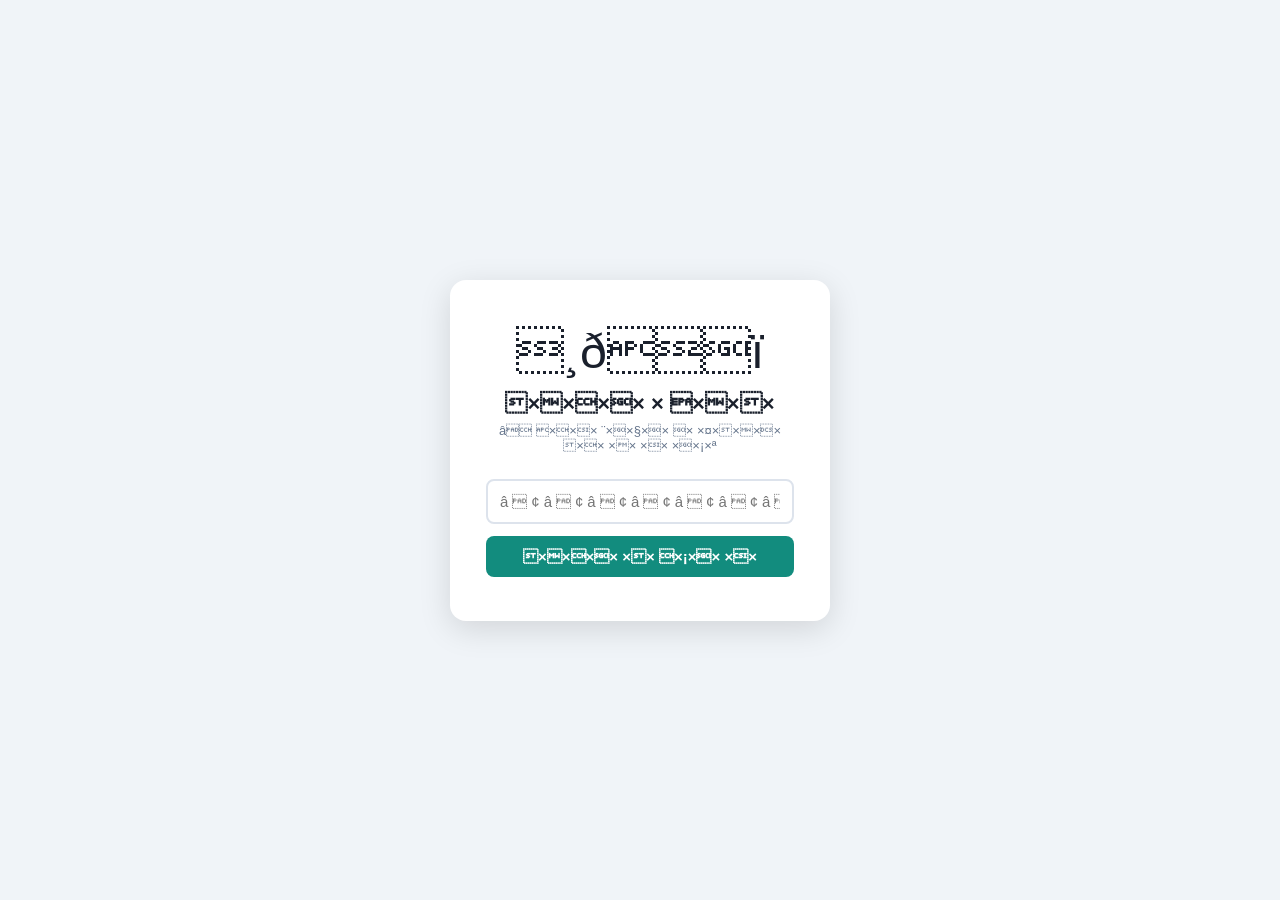
==== commit aad7b7d4: "Update index.feat: upgrade admin panel to v2 with feature toggles" ====
--- a/public/admin/index.html
+++ b/public/admin/index.html
@@ -4,7 +4,7 @@
 <meta charset="UTF-8">
 <meta name="viewport" content="width=device-width, initial-scale=1.0">
 <meta name="robots" content="noindex,nofollow">
-<title>לוח ניהול | אולפני יקיר כהן</title>
+<title>××× × ×××× | ××××¤× × ××§××¨ ×××</title>
 <style>
 *,*::before,*::after{box-sizing:border-box;margin:0;padding:0}
 :root{
@@ -15,7 +15,716 @@
   --radius:10px;--shadow:0 2px 12px rgba(0,0,0,.08);
 }
 body{font-family:'Segoe UI',Arial,sans-serif;background:var(--bg);color:var(--text);min-height:100vh}
+
+/* ââ Login ââ */
+#login{display:flex;align-items:center;justify-content:center;min-height:100vh;padding:20px}
+.login-box{background:var(--card);border-radius:16px;padding:44px 36px;box-shadow:0 8px 32px rgba(0,0,0,.13);max-width:380px;width:100%;text-align:center}
+.login-box h1{font-size:22px;margin-bottom:6px}
+.login-box p{color:var(--muted);font-size:13px;margin-bottom:26px}
+.login-box input{width:100%;padding:12px;border:2px solid var(--border);border-radius:8px;font-size:15px;text-align:center;letter-spacing:4px;direction:ltr;transition:border-color .2s;margin-bottom:12px}
+.login-box input:focus{outline:none;border-color:var(--green)}
+.login-box button{width:100%;padding:12px;background:var(--green);color:#fff;border:none;border-radius:8px;font-size:15px;font-weight:700;cursor:pointer;transition:.2s}
+.login-box button:hover{background:var(--green-d)}
+#login-err{color:var(--danger);font-size:13px;margin-top:10px;display:none}
+
+/* ââ Layout ââ */
+#app{display:none;min-height:100vh;flex-direction:column}
+header{background:var(--green);color:#fff;padding:0 24px;height:56px;display:flex;align-items:center;justify-content:space-between;position:sticky;top:0;z-index:100;box-shadow:0 2px 8px rgba(0,0,0,.2)}
+header h1{font-size:15px;font-weight:700}
+header .hright{display:flex;align-items:center;gap:10px}
+header small{opacity:.8;font-size:12px}
+.logout-btn{background:rgba(255,255,255,.15);border:1px solid rgba(255,255,255,.3);color:#fff;padding:5px 14px;border-radius:6px;cursor:pointer;font-size:12px;transition:.2s}
+.logout-btn:hover{background:rgba(255,255,255,.25)}
+
+/* Tabs */
+.tabs{background:#fff;border-bottom:2px solid var(--border);display:flex;padding:0 20px;gap:4px;overflow-x:auto}
+.tab{padding:14px 18px;border:none;background:none;cursor:pointer;font-size:13.5px;font-weight:600;color:var(--muted);border-bottom:2px solid transparent;margin-bottom:-2px;white-space:nowrap;transition:.2s;font-family:inherit}
+.tab:hover{color:var(--green)}
+.tab.active{color:var(--green);border-bottom-color:var(--green)}
+
+/* Content */
+.content{flex:1;padding:24px 20px;max-width:1000px;margin:0 auto;width:100%}
+.page{display:none}.page.active{display:block}
+
+/* Cards */
+.card{background:var(--card);border-radius:var(--radius);padding:22px;box-shadow:var(--shadow);border:1px solid var(--border);margin-bottom:18px}
+.card h2{font-size:13px;color:var(--muted);text-transform:uppercase;letter-spacing:.5px;margin-bottom:18px;font-weight:700}
+.grid2{display:grid;grid-template-columns:1fr 1fr;gap:18px}
+@media(max-width:600px){.grid2{grid-template-columns:1fr}}
+
+/* Fields */
+.field{margin-bottom:14px}
+.field label{display:block;font-size:12.5px;font-weight:600;color:#444;margin-bottom:5px}
+.field input,.field textarea,.field select{width:100%;padding:9px 11px;border:1.5px solid var(--border);border-radius:7px;font-size:13px;transition:border-color .2s;font-family:inherit;background:#fafafa}
+.field input:focus,.field textarea:focus{outline:none;border-color:var(--green);background:#fff}
+.field textarea{resize:vertical;min-height:70px}
+.field small{color:var(--muted);font-size:11px;margin-top:3px;display:block}
+
+/* Toggle rows */
+.toggle-row{display:flex;align-items:center;justify-content:space-between;padding:10px 0;border-bottom:1px solid #f5f5f5}
+.toggle-row:last-child{border-bottom:none}
+.toggle-row .tlabel{display:flex;flex-direction:column;gap:2px}
+.toggle-row .tlabel strong{font-size:13.5px;font-weight:600}
+.toggle-row .tlabel small{color:var(--muted);font-size:11.5px}
+.switch{position:relative;display:inline-block;width:48px;height:26px;flex-shrink:0}
+.switch input{opacity:0;width:0;height:0}
+.slider{position:absolute;cursor:pointer;inset:0;background:#ccc;border-radius:26px;transition:.3s}
+.slider:before{content:'';position:absolute;width:20px;height:20px;left:3px;bottom:3px;background:#fff;border-radius:50%;transition:.3s;box-shadow:0 1px 4px rgba(0,0,0,.2)}
+input:checked+.slider{background:var(--green)}
+input:checked+.slider:before{transform:translateX(22px)}
+
+/* Feature sub-options (shown when toggle is ON) */
+.feature-opts{background:#f8fafc;border-radius:8px;padding:14px;margin-top:10px;border:1px solid #e8ecf0;display:none}
+.feature-opts.visible{display:block}
+
+/* Buttons */
+.btn{display:inline-flex;align-items:center;gap:6px;padding:9px 20px;border:none;border-radius:8px;cursor:pointer;font-size:13.5px;font-weight:700;transition:.2s;font-family:inherit}
+.btn-primary{background:var(--green);color:#fff}.btn-primary:hover{background:var(--green-d)}
+.btn-red{background:var(--red);color:#fff}.btn-red:hover{background:var(--red-d)}
+.btn-danger{background:var(--danger);color:#fff}.btn-danger:hover{background:#b91c1c}
+.btn-ghost{background:transparent;border:1.5px solid var(--border);color:var(--text)}
+.btn-ghost:hover{border-color:var(--green);color:var(--green)}
+.btn-sm{padding:6px 14px;font-size:12px}
+
+/* Save bar */
+.save-bar{position:sticky;bottom:0;background:var(--card);border-top:1px solid var(--border);padding:12px 20px;display:flex;align-items:center;gap:10px;box-shadow:0 -2px 10px rgba(0,0,0,.07)}
+.save-bar .hint{font-size:12px;color:var(--muted);flex:1}
+#save-status{font-size:12px;color:var(--green);display:none}
+
+/* Embed box */
+.embed-box{background:#1a202c;color:#a8e6cf;font-family:'Courier New',monospace;font-size:11px;padding:14px;border-radius:8px;white-space:pre-wrap;word-break:break-all;max-height:220px;overflow-y:auto;direction:ltr;text-align:left;line-height:1.6}
+
+/* Leads table */
+.table-wrap{overflow-x:auto}
+table{width:100%;border-collapse:collapse;font-size:13px}
+th{background:#f8fafc;padding:10px 12px;text-align:right;font-weight:700;border-bottom:2px solid var(--border);white-space:nowrap}
+td{padding:10px 12px;border-bottom:1px solid #f0f0f0;vertical-align:top}
+tr:hover td{background:#fafcff}
+.badge{display:inline-block;padding:2px 8px;border-radius:10px;font-size:11px;font-weight:700}
+.badge-green{background:#dcfce7;color:#166534}
+.badge-blue{background:#dbeafe;color:#1e40af}
+
+/* Status dots */
+.dot{width:8px;height:8px;border-radius:50%;display:inline-block;margin-left:6px}
+.dot-green{background:#22c55e}.dot-gray{background:#94a3b8}
+
+/* Alert */
+.alert{padding:12px 16px;border-radius:8px;font-size:13px;margin-bottom:14px}
+.alert-info{background:#eff6ff;border:1px solid #bfdbfe;color:#1e40af}
+.alert-warn{background:#fffbeb;border:1px solid #fde68a;color:#92400e}
+.alert-red{background:#fef2f2;border:1px solid #fecaca;color:#991b1b}
+
+/* Review item */
+.review-item{background:#f8fafc;border:1px solid var(--border);border-radius:8px;padding:12px;margin-bottom:10px}
+.review-item .ri-row{display:flex;gap:8px;align-items:flex-start}
+.review-item .ri-row input{flex:1}
+
+/* Prices grid */
+.prices-grid{display:grid;grid-template-columns:1fr 1fr;gap:10px}
+@media(max-width:480px){.prices-grid{grid-template-columns:1fr}}
+
+/* Spinner */
+.spin{display:inline-block;width:16px;height:16px;border:2px solid rgba(255,255,255,.3);border-top-color:#fff;border-radius:50%;animation:spin .7s linear infinite}
+@keyframes spin{to{transform:rotate(360deg)}}
+
+/* Feature section header */
+.feat-header{display:flex;align-items:center;justify-content:space-between;margin-bottom:4px}
 </style>
 </head>
-<body>Test content for admin panel</body>
+<body>
+
+<!-- ââ Login ââ -->
+<div id="login">
+  <div class="login-box">
+    <div style="font-size:48px;margin-bottom:12px">ðï¸</div>
+    <h1>××× × ××××</h1>
+    <p>××××¤× × ××§××¨ ××× â ×× ××¡×ª ×× ××</p>
+    <input type="password" id="pin" placeholder="â¢â¢â¢â¢â¢â¢â¢â¢" onkeydown="if(event.key==='Enter')doLogin()">
+    <button onclick="doLogin()">×× ××¡× ×× ××××</button>
+    <div id="login-err">â ×§×× ×××©× ×©×××</div>
+  </div>
+</div>
+
+<!-- ââ App ââ -->
+<div id="app" style="display:none;flex-direction:column;min-height:100vh">
+  <header>
+    <h1>ðï¸ ××× × ×××× | ××××¤× × ××§××¨ ×××</h1>
+    <div class="hright">
+      <small id="api-status"><span class="dot dot-gray"></span>××××§ ×××××¨...</small>
+      <button class="logout-btn" onclick="doLogout()">××¦×××</button>
+    </div>
+  </header>
+
+  <div class="tabs">
+    <button class="tab active" onclick="showTab('gal',this)">ð¤ ××</button>
+    <button class="tab" onclick="showTab('features',this)">ð ×¤××¦×³×¨××</button>
+    <button class="tab" onclick="showTab('keys',this)">ð ××¤×ª×××ª</button>
+    <button class="tab" onclick="showTab('leads',this)">ð ×××××</button>
+    <button class="tab" onclick="showTab('embed',this)">ð ××××¢×</button>
+  </div>
+
+  <div class="content">
+
+    <!-- âââ TAB: ×× âââ -->
+    <div id="tab-gal" class="page active">
+      <div class="alert alert-info">âï¸ ×¢×¨×× ××ª ××¤×¨××× ××××¥ <strong>×©×××¨</strong> â ××©×× ×××× ×××× ×××.</div>
+      <div class="grid2">
+        <div class="card">
+          <h2>ð ×¤×¨×× ×¢×¡×§</h2>
+          <div class="field"><label>×©× ××¡×××</label><input id="c-name" type="text" value="××"></div>
+          <div class="field"><label>×××ª×¨×ª ××©× ×</label><input id="c-subtitle" type="text" value="××××¤× × ××§××¨ ×××"></div>
+          <div class="field"><label>×××¤×× (××©×¨×××)</label><input id="c-phone" type="tel" value="0587555456"></div>
+          <div class="field"><label>WhatsApp (××× ×××××)</label><input id="c-phoneIntl" type="tel" value="972587555456"><small>××× +, ×××××³ 972587555456</small></div>
+          <div class="field"><label>××××¢×ª ×¤×ª××× ××××××¡××¤</label><input id="c-waMsg" type="text" value="××× ××§××¨, ×××¢×ª× ××¨× ×× ×××©×× ××××¨"></div>
+          <div class="field"><label>×××¤××© ××¤×</label><input id="c-mapQuery" type="text" value="××§××¨+×××+××××¤×+××§××××ª"></div>
+        </div>
+        <div class="card">
+          <h2>ð¬ ×§××©××¨× YouTube</h2>
+          <div class="field"><label>ðï¸ ××§××××ª</label><input id="c-ytRec" type="url" placeholder="https://youtube.com/watch?v=..."></div>
+          <div class="field"><label>ð¬ ×§×××¤</label><input id="c-ytVid" type="url" placeholder="https://youtube.com/watch?v=..."></div>
+          <div class="field"><label>ðï¸ ×¤×××§××¡×</label><input id="c-ytPod" type="url" placeholder="https://youtube.com/watch?v=..."></div>
+          <div class="field"><label>â¨ ×××¨××¢××</label><input id="c-ytEv" type="url" placeholder="https://youtube.com/watch?v=..."></div>
+          <div class="field"><label>ð ×××§××××</label><input id="c-ytAc" type="url" placeholder="https://youtube.com/watch?v=..."></div>
+        </div>
+      </div>
+      <div class="card">
+        <h2>ð¤ ×¦×³××××× AI (Claude)</h2>
+        <div class="toggle-row">
+          <div class="tlabel"><strong>××¤×¢× ×¦×³×× ×××¤×©× ×¢× Claude</strong><small>×××§×¨×× ××××× ××©××× ×©××××ª ×××¤×©×××ª. ×-API key ×××××¨ ×××× ××¤×ª×××ª.</small></div>
+          <label class="switch"><input type="checkbox" id="c-aiEnabled"><span class="slider"></span></label>
+        </div>
+      </div>
+      <div class="card">
+        <h2>ð ××¨×××ª ××¤× ×¢××× (×××¤×¦××× ××)</h2>
+        <small style="color:var(--muted);margin-bottom:12px;display:block">×©××¨× ××× ×¢×××: <code>/podcast â ××§×¡× ××¨××</code></small>
+        <div class="field">
+          <textarea id="c-pageGreetings" placeholder="/podcast â × ×¨×× ×©××ª× ××ª×¢× ××× ××¤×××§××¡×! ðï¸&#10;/akademia â ×××¤×© ×××××? ð&#10;/haklata â ××× × ×§××× ××××! ð¤" rows="4"></textarea>
+        </div>
+      </div>
+    </div>
+
+    <!-- âââ TAB: ×¤××¦×³×¨×× âââ -->
+    <div id="tab-features" class="page">
+      <div class="alert alert-info">ð ×× ×¤××¦×³×¨ ×××¤×¢×/××××× ××× â ××× ×¦××¨× ××¢×¨×××ª ×§××.</div>
+
+      <!-- ×©××¨××ª×× ×¤×¢×××× -->
+      <div class="card">
+        <h2>ð¤ ×©××¨××ª×× ×××¦××× ××ª×¤×¨××</h2>
+        <div class="toggle-row">
+          <div class="tlabel"><strong>ðï¸ ××§×××ª ×©××¨ / ××¨×× / ××³×× ××</strong></div>
+          <label class="switch"><input type="checkbox" id="f-svc-recording" checked><span class="slider"></span></label>
+        </div>
+        <div class="toggle-row">
+          <div class="tlabel"><strong>ð¬ ×©××¨ ××§×××¤ ××©×¤××ª×</strong></div>
+          <label class="switch"><input type="checkbox" id="f-svc-video" checked><span class="slider"></span></label>
+        </div>
+        <div class="toggle-row">
+          <div class="tlabel"><strong>ðï¸ ×¡××××× ×¤×××§××¡×</strong></div>
+          <label class="switch"><input type="checkbox" id="f-svc-podcast" checked><span class="slider"></span></label>
+        </div>
+        <div class="toggle-row">
+          <div class="tlabel"><strong>â¨ ×××¨×§×¦×××ª ××××¨××¢××</strong></div>
+          <label class="switch"><input type="checkbox" id="f-svc-events" checked><span class="slider"></span></label>
+        </div>
+        <div class="toggle-row">
+          <div class="tlabel"><strong>ð ×××§×××× ×©× ××§××¨ ×××</strong></div>
+          <label class="switch"><input type="checkbox" id="f-svc-academy" checked><span class="slider"></span></label>
+        </div>
+      </div>
+
+      <!-- ×¤×ª××× ××××××××ª -->
+      <div class="card">
+        <div class="feat-header">
+          <h2>â±ï¸ ×¤×ª××× ××××××××ª ×©× ××¦×³××</h2>
+          <label class="switch"><input type="checkbox" id="f-autoOpen" onchange="toggleOpts('autoOpen',this.checked)"><span class="slider"></span></label>
+        </div>
+        <small style="color:var(--muted);display:block;margin-bottom:8px">××¦×³×× × ×¤×ª× ××× ×××¨× X ×©× ×××ª â ×¤×¢× ×××ª ××× ×¡×©×</small>
+        <div class="feature-opts" id="opts-autoOpen">
+          <div class="field">
+            <label>×©× ×××ª ×××ª× × ××¤× × ×¤×ª×××</label>
+            <input id="f-autoOpen-delay" type="number" value="30" min="5" max="120" style="width:100px">
+          </div>
+        </div>
+      </div>
+
+      <!-- Exit Intent -->
+      <div class="card">
+        <div class="feat-header">
+          <h2>ðª Exit Intent â ×ª×¤××¡ ××§××××ª ×©×¢×××××</h2>
+          <label class="switch"><input type="checkbox" id="f-exitIntent" onchange="toggleOpts('exitIntent',this.checked)"><span class="slider"></span></label>
+        </div>
+        <small style="color:var(--muted);display:block;margin-bottom:8px">××©××¢×××¨ ×× ×××××× ×¡×¨×× ×××ª××××ª â ××¦×³×× × ×¤×ª× ××××××××ª</small>
+        <div class="feature-opts" id="opts-exitIntent">
+          <div class="field">
+            <label>××××¢× ×©×ª××¤××¢ ××¤×ª×××</label>
+            <input id="f-exitIntent-msg" type="text" value="×¨××¢ ××¤× × ×©××ª× ×¢×××... ð¯ ××© ×× × ××¦×¢× ××××××ª ×¢×××¨×!">
+          </div>
+        </div>
+      </div>
+
+      <!-- ××××¨×× -->
+      <div class="card">
+        <div class="feat-header">
+          <h2>ð° ××××¨×× â ××¦× ××××¨×× ××ª×¤×¨××</h2>
+          <label class="switch"><input type="checkbox" id="f-pricing" onchange="toggleOpts('pricing',this.checked)"><span class="slider"></span></label>
+        </div>
+        <small style="color:var(--muted);display:block;margin-bottom:8px">××¦×× "××× ×-XXX âª" ××× ×× ×©××¨××ª</small>
+        <div class="feature-opts" id="opts-pricing">
+          <div class="prices-grid">
+            <div class="field"><label>ðï¸ ××§×××</label><input id="f-price-recording" type="text" placeholder="290" value="290"></div>
+            <div class="field"><label>ð¬ ×§×××¤</label><input id="f-price-video" type="text" placeholder="490" value="490"></div>
+            <div class="field"><label>ðï¸ ×¤×××§××¡×</label><input id="f-price-podcast" type="text" placeholder="350" value="350"></div>
+            <div class="field"><label>â¨ ×××¨××¢××</label><input id="f-price-events" type="text" placeholder="××©××¨ ×¨××§ = ×× ×××¦×"></div>
+            <div class="field"><label>ð ××§××××</label><input id="f-price-academy" type="text" placeholder="190" value="190"></div>
+          </div>
+        </div>
+      </div>
+
+      <!-- Social Proof -->
+      <div class="card">
+        <div class="feat-header">
+          <h2>ð¥ Social Proof â ×× ×××ª ××××¤××ª</h2>
+          <label class="switch"><input type="checkbox" id="f-socialProof" onchange="toggleOpts('socialProof',this.checked)"><span class="slider"></span></label>
+        </div>
+        <small style="color:var(--muted);display:block;margin-bottom:8px">××¦×× ×©××¨×ª × ×ª×× ×× ××ª×× ××¦×³×× â ××¢××× ×¤×¢×××</small>
+        <div class="feature-opts" id="opts-socialProof">
+          <div class="field">
+            <label>××§×¡× ×-Social Proof</label>
+            <input id="f-socialProof-text" type="text" value="3 ××§××××ª ××××× × ××©×××¢ ð¥">
+            <small>× ××ª× ××©× ××ª ×× ×©×××¢ â ×××××³ "××¡×©× ××× ×¤× ×× ×××× ×¨××©×× â¡"</small>
+          </div>
+        </div>
+      </div>
+
+      <!-- ×××§××¨××ª -->
+      <div class="card">
+        <div class="feat-header">
+          <h2>â­ ×××§××¨××ª ××§××××ª ××ª×× ××¦×³××</h2>
+          <label class="switch"><input type="checkbox" id="f-reviews" onchange="toggleOpts('reviews',this.checked)"><span class="slider"></span></label>
+        </div>
+        <small style="color:var(--muted);display:block;margin-bottom:8px">3 ×¦×××××× ×¢× 5 ×××××× â ××× × ×××× ××× ×¢× ×¤×ª×××ª ××¦×³××</small>
+        <div class="feature-opts" id="opts-reviews">
+          <div id="reviews-list">
+            <div class="review-item">
+              <div class="ri-row">
+                <input type="text" class="ri-text" placeholder='×¦××××: "××××× ××××××!"' value="××××× ××××××, ×©××¨××ª ××¨×× ×××××× ××××ª×¨!">
+                <input type="text" class="ri-author" placeholder="×©× ××§××" value="×× × ×." style="max-width:110px">
+              </div>
+            </div>
+            <div class="review-item">
+              <div class="ri-row">
+                <input type="text" class="ri-text" placeholder="×¦××××" value="××§×¦××¢×××ª ××× ××××××ª, ×××××¥ ××××!">
+                <input type="text" class="ri-author" placeholder="×©× ××§××" value="×××¡× ×." style="max-width:110px">
+              </div>
+            </div>
+            <div class="review-item">
+              <div class="ri-row">
+                <input type="text" class="ri-text" placeholder="×¦××××" value="××§××¨ ××× ×¤×©×× ×××× â ×ª××¦×××ª ×××××××ª">
+                <input type="text" class="ri-author" placeholder="×©× ××§××" value="×¨×× ×©." style="max-width:110px">
+              </div>
+            </div>
+          </div>
+        </div>
+      </div>
+
+      <!-- WhatsApp Context -->
+      <div class="card">
+        <div class="feat-header">
+          <h2>ð¬ WhatsApp ×¢× ×§×× ××§×¡×</h2>
+          <label class="switch"><input type="checkbox" id="f-waContext" checked><span class="slider"></span></label>
+        </div>
+        <small style="color:var(--muted)">××××¢×ª ×-WhatsApp ×ª×××× ××ª ×©× ××©××¨××ª ×©×××××© ×¦×¤× ×× â ×××××³ "××¢× ××× ×××ª× ××§×××ª ×©××¨ ð¤"</small>
+      </div>
+
+    </div><!-- /tab-features -->
+
+    <!-- âââ TAB: ××¤×ª×××ª âââ -->
+    <div id="tab-keys" class="page">
+      <div class="alert alert-warn">ð ×××¤×ª×××ª × ×©××¨×× ×-Cloudflare KV ×××× â ×× ××§×× ××× ×-GitHub.</div>
+      <div class="card">
+        <h2>ð API Keys ×××¤×ª×××ª</h2>
+        <div class="field">
+          <label>Claude API Key</label>
+          <input id="k-claude" type="password" placeholder="sk-ant-api03-...">
+          <small>×-console.anthropic.com</small>
+        </div>
+        <div class="field">
+          <label>Admin Token (×¡××¡××ª API)</label>
+          <input id="k-adminToken" type="password" placeholder="××× ×××§× ×××§ ××××××ª ×-API">
+          <small>×××¨ ×××¨×××ª ××¨××× ×××§×¨×××ª. ×©×××¨ ×××ª× â ××× ×ª×©××© ×××¨×©××ª ×©×××¨×.</small>
+        </div>
+        <div class="field">
+          <label>Webhook URL ×××××× (×××¤×¦××× ××)</label>
+          <input id="k-webhook" type="url" placeholder="https://hooks.zapier.com/...">
+          <small>Zapier / Make / n8n â ××§×× ××××¢× ×¢× ×× ××× ×××©</small>
+        </div>
+        <div class="field">
+          <label>GA4 Measurement ID (×××¤×¦××× ××)</label>
+          <input id="k-ga4" type="text" placeholder="G-XXXXXXXXXX">
+        </div>
+        <div class="field">
+          <label>Meta Pixel ID (×××¤×¦××× ××)</label>
+          <input id="k-pixel" type="text" placeholder="123456789012345">
+        </div>
+        <button class="btn btn-primary" onclick="saveKeys()" style="margin-top:6px">ð¾ ×©×××¨ ××¤×ª×××ª ×-KV</button>
+      </div>
+    </div>
+
+    <!-- âââ TAB: ××××× âââ -->
+    <div id="tab-leads" class="page">
+      <div class="card">
+        <h2>ð ××××× ×©× ××¡×¤× ××¨× ××</h2>
+        <button class="btn btn-ghost btn-sm" onclick="loadLeads()" style="margin-bottom:14px">ð ×¨×¢× ×</button>
+        <div class="table-wrap">
+          <table>
+            <thead>
+              <tr><th>×©×</th><th>×××¤××</th><th>×©××¨××ª</th><th>×¢×××</th><th>×ª××¨××</th></tr>
+            </thead>
+            <tbody id="leads-body">
+              <tr><td colspan="5" style="text-align:center;color:var(--muted);padding:20px">×××¥ "×¨×¢× ×" ×××¢×× ×ª ××××××</td></tr>
+            </tbody>
+          </table>
+        </div>
+      </div>
+    </div>
+
+    <!-- âââ TAB: ××××¢× âââ -->
+    <div id="tab-embed" class="page">
+      <div class="card">
+        <h2>ð ×§×× ××××¢× ×××ª×¨</h2>
+        <p style="font-size:13px;color:#555;margin-bottom:14px">××××§ ××¤× × <code>&lt;/body&gt;</code> ××× ×¢×××. ×××× ××ª ×-config ××××¢×× ×-Cloudflare CDN.</p>
+        <div class="field">
+          <label>××ª×××ª ×-Pages ×©××</label>
+          <input id="e-cdn" type="url" placeholder="https://yakir-cohen-widgets.pages.dev" oninput="refreshEmbed()">
+        </div>
+        <div class="embed-box" id="embed-out">××× ××ª×××ª Pages ×××¢××...</div>
+        <div style="display:flex;gap:10px;margin-top:10px;flex-wrap:wrap">
+          <button class="btn btn-primary" onclick="copyEmbed()">ð ××¢×ª×§ ×§××</button>
+          <button class="btn btn-ghost" onclick="refreshEmbed()">ð ×¢×××</button>
+        </div>
+      </div>
+    </div>
+
+  </div><!-- /content -->
+
+  <div class="save-bar">
+    <span class="hint">ð¡ ×©×××¨ ×××¨× ×× ×©×× ×× â ×× ×××</span>
+    <span id="save-status">â+ × ×©××¨!</span>
+    <button class="btn btn-red" onclick="saveConfig()">
+      <span id="save-label">ð¾ ×©×××¨ ×××</span>
+    </button>
+  </div>
+</div><!-- /app -->
+
+<script>
+const LOCAL_PIN = 'yakir2024';
+let API_BASE = '';
+let ADMIN_TOKEN = '';
+
+/* ââ Login ââ */
+function doLogin() {
+  const pin = document.getElementById('pin').value;
+  if (pin !== LOCAL_PIN) {
+    document.getElementById('login-err').style.display = 'block';
+    document.getElementById('pin').value = '';
+    return;
+  }
+  document.getElementById('login').style.display = 'none';
+  const app = document.getElementById('app');
+  app.style.display = 'flex';
+  ADMIN_TOKEN = localStorage.getItem('ykp-admin-token') || '';
+  API_BASE = window.location.origin;
+  checkApiStatus();
+  loadConfig();
+}
+function doLogout() {
+  document.getElementById('app').style.display = 'none';
+  document.getElementById('login').style.display = 'flex';
+  document.getElementById('pin').value = '';
+}
+document.getElementById('pin').addEventListener('keydown', e => { if (e.key === 'Enter') doLogin(); });
+
+/* ââ API Status ââ */
+async function checkApiStatus() {
+  try {
+    const r = await fetch(`${API_BASE}/api/config`);
+    const el = document.getElementById('api-status');
+    if (r.ok) el.innerHTML = '<span class="dot dot-green"></span> API ×¤×¢×× â';
+  } catch (_) {}
+}
+
+/* ââ Tabs ââ */
+function showTab(name, btn) {
+  document.querySelectorAll('.page').forEach(p => p.classList.remove('active'));
+  document.querySelectorAll('.tab').forEach(t => t.classList.remove('active'));
+  document.getElementById('tab-' + name).classList.add('active');
+  if (btn) btn.classList.add('active');
+  if (name === 'leads') loadLeads();
+  if (name === 'embed') refreshEmbed();
+}
+
+/* ââ Feature opts toggle ââ */
+function toggleOpts(name, show) {
+  const el = document.getElementById('opts-' + name);
+  if (el) el.classList.toggle('visible', show);
+}
+
+/* ââ Load config ââ */
+async function loadConfig() {
+  try {
+    const r = await fetch(`${API_BASE}/api/config`);
+    if (!r.ok) return;
+    const cfg = await r.json();
+
+    // Basic fields
+    setVal('c-name', cfg.name);
+    setVal('c-subtitle', cfg.subtitle);
+    setVal('c-phone', cfg.phone);
+    setVal('c-phoneIntl', cfg.phoneIntl);
+    setVal('c-waMsg', cfg.waMessage);
+    setVal('c-mapQuery', cfg.mapQuery);
+    setVal('c-ytRec', cfg.youtubeRec);
+    setVal('c-ytVid', cfg.youtubeVid);
+    setVal('c-ytPod', cfg.youtubePod);
+    setVal('c-ytEv', cfg.youtubeEv);
+    setVal('c-ytAc', cfg.youtubeAc);
+    setChk('c-aiEnabled', cfg.aiEnabled);
+
+    if (cfg.pageGreetings) {
+      const lines = Object.entries(cfg.pageGreetings).map(([k,v]) => `${k} â ${v}`).join('\n');
+      setVal('c-pageGreetings', lines);
+    }
+
+    // Services
+    const svc = cfg.services || {};
+    setChk('f-svc-recording', svc.recording !== false);
+    setChk('f-svc-video', svc.video !== false);
+    setChk('f-svc-podcast', svc.podcast !== false);
+    setChk('f-svc-events', svc.events !== false);
+    setChk('f-svc-academy', svc.academy !== false);
+
+    // Auto-open
+    const ao = cfg.autoOpen || {};
+    setChk('f-autoOpen', !!ao.enabled);
+    toggleOpts('autoOpen', !!ao.enabled);
+    setVal('f-autoOpen-delay', ao.delay || 30);
+
+    // Exit intent
+    const ei = cfg.exitIntent || {};
+    setChk('f-exitIntent', !!ei.enabled);
+    toggleOpts('exitIntent', !!ei.enabled);
+    setVal('f-exitIntent-msg', ei.message || '×¨××¢ ××¤× × ×©××ª× ×¢×××... ð¯ ××© ×× × ××¦×¢× ××××××ª ×¢×××¨×!');
+
+    // Pricing
+    const pr = cfg.pricing || {};
+    setChk('f-pricing', !!pr.enabled);
+    toggleOpts('pricing', !!pr.enabled);
+    setVal('f-price-recording', pr.recording || '');
+    setVal('f-price-video', pr.video || '');
+    setVal('f-price-podcast', pr.podcast || '');
+    setVal('f-price-events', pr.events || '');
+    setVal('f-price-academy', pr.academy || '');
+
+    // Social proof
+    const sp = cfg.socialProof || {};
+    setChk('f-socialProof', !!sp.enabled);
+    toggleOpts('socialProof', !!sp.enabled);
+    setVal('f-socialProof-text', sp.text || '3 ××§××××ª ××××× × ××©×××¢ ð¥');
+
+    // Reviews
+    const rv = cfg.reviews || {};
+    setChk('f-reviews', !!rv.enabled);
+    toggleOpts('reviews', !!rv.enabled);
+    if (rv.items && rv.items.length) {
+      const items = document.querySelectorAll('#reviews-list .review-item');
+      rv.items.forEach((item, i) => {
+        if (items[i]) {
+          items[i].querySelector('.ri-text').value = item.text || '';
+          items[i].querySelector('.ri-author').value = item.author || '';
+        }
+      });
+    }
+
+    // WhatsApp context
+    setChk('f-waContext', cfg.whatsappContext !== false);
+
+  } catch (e) { console.error('loadConfig error', e); }
+}
+
+/* ââ Save config ââ */
+async function saveConfig() {
+  const label = document.getElementById('save-label');
+  label.innerHTML = '<span class="spin"></span> ×©×××¨...';
+
+  const token = getVal('k-adminToken') || ADMIN_TOKEN;
+  if (token) { localStorage.setItem('ykp-admin-token', token); ADMIN_TOKEN = token; }
+
+  // Parse page greetings
+  const pgRaw = getVal('c-pageGreetings');
+  const pageGreetings = {};
+  pgRaw.split('\n').forEach(line => {
+    const [k, ...vParts] = line.split('â');
+    if (k && vParts.length) pageGreetings[k.trim()] = vParts.join('â').trim();
+  });
+
+  // Parse reviews
+  const reviewItems = [];
+  document.querySelectorAll('#reviews-list .review-item').forEach(el => {
+    const text = el.querySelector('.ri-text')?.value?.trim();
+    const author = el.querySelector('.ri-author')?.value?.trim();
+    if (text) reviewItems.push({ text, author: author || '' });
+  });
+
+  const cfg = {
+    // Basic
+    name: getVal('c-name'),
+    subtitle: getVal('c-subtitle'),
+    phone: getVal('c-phone'),
+    phoneIntl: getVal('c-phoneIntl'),
+    waMessage: getVal('c-waMsg'),
+    mapQuery: getVal('c-mapQuery'),
+    youtubeRec: getVal('c-ytRec'),
+    youtubeVid: getVal('c-ytVid'),
+    youtubePod: getVal('c-ytPod'),
+    youtubeEv: getVal('c-ytEv'),
+    youtubeAc: getVal('c-ytAc'),
+    aiEnabled: getChk('c-aiEnabled'),
+    pageGreetings,
+
+    // Services
+    services: {
+      recording: getChk('f-svc-recording'),
+      video: getChk('f-svc-video'),
+      podcast: getChk('f-svc-podcast'),
+      events: getChk('f-svc-events'),
+      academy: getChk('f-svc-academy')
+    },
+
+    // Features
+    autoOpen: {
+      enabled: getChk('f-autoOpen'),
+      delay: parseInt(getVal('f-autoOpen-delay')) || 30
+    },
+    exitIntent: {
+      enabled: getChk('f-exitIntent'),
+      message: getVal('f-exitIntent-msg')
+    },
+    pricing: {
+      enabled: getChk('f-pricing'),
+      recording: getVal('f-price-recording'),
+      video: getVal('f-price-video'),
+      podcast: getVal('f-price-podcast'),
+      events: getVal('f-price-events'),
+      academy: getVal('f-price-academy')
+    },
+    socialProof: {
+      enabled: getChk('f-socialProof'),
+      text: getVal('f-socialProof-text')
+    },
+    reviews: {
+      enabled: getChk('f-reviews'),
+      items: reviewItems
+    },
+    whatsappContext: getChk('f-waContext')
+  };
+
+  try {
+    const r = await fetch(`${API_BASE}/api/config`, {
+      method: 'POST',
+      headers: { 'Content-Type': 'application/json', 'X-Admin-Token': ADMIN_TOKEN },
+      body: JSON.stringify(cfg)
+    });
+    const status = document.getElementById('save-status');
+    if (r.ok) {
+      status.style.display = 'inline';
+      setTimeout(() => { status.style.display = 'none'; }, 3000);
+    } else {
+      const err = await r.json().catch(() => ({}));
+      if (r.status === 401) alert('×©××××: Admin Token ×©×××. ×¢××× ×××ª× ×××× ××¤×ª×××ª.');
+      else alert('×©×××× ××©×××¨×: ' + (err.error || r.status));
+    }
+  } catch { alert('×©××××ª ×××××¨ â ××××§ ×××××¨ ×××× ××¨× ×'); }
+  finally { label.innerHTML = 'ð¾ ×©×××¨ ×××'; }
+}
+
+/* ââ Save keys ââ */
+async function saveKeys() {
+  const token = getVal('k-adminToken') || ADMIN_TOKEN;
+  const kvData = {
+    CLAUDE_API_KEY: getVal('k-claude'),
+    ADMIN_TOKEN: token,
+    LEAD_WEBHOOK_URL: getVal('k-webhook'),
+    GA4_ID: getVal('k-ga4'),
+    PIXEL_ID: getVal('k-pixel')
+  };
+  const lines = Object.entries(kvData)
+    .filter(([,v]) => v)
+    .map(([k,v]) => `npx wrangler kv key put --namespace-id=359eba198bbd4add8dbcca0dc4991832 "${k}" "${v}"`)
+    .join('\n');
+  alert(`××¢×ª×§ ××ª ××¤×§××××ª ×××× ××¨××¥ ×-Terminal:\n\n${lines}\n\n×× ××××¨ ××× ××ª ×-Cloudflare Dashboard â KV â YKP_WIDGET_CONFIG`);
+}
+
+/* ââ Load leads ââ */
+async function loadLeads() {
+  const tbody = document.getElementById('leads-body');
+  tbody.innerHTML = '<tr><td colspan="5" style="text-align:center;padding:20px">×××¢×...</td></tr>';
+  try {
+    const r = await fetch(`${API_BASE}/api/leads-list`, { headers: { 'X-Admin-Token': ADMIN_TOKEN } });
+    const data = await r.json();
+    if (!data.ok || !data.leads || !data.leads.length) {
+      tbody.innerHTML = '<tr><td colspan="5" style="text-align:center;color:var(--muted);padding:20px">××× ××××× ×¢××××</td></tr>';
+      return;
+    }
+    tbody.innerHTML = data.leads.map(l => `
+      <tr>
+        <td><strong>${l.name || 'â'}</strong></td>
+        <td><a href="tel:${l.phone}" style="color:var(--green)">${l.phone || 'â'}</a></td>
+        <td><span class="badge badge-blue">${l.service || 'â'}</span></td>
+        <td style="font-size:11px;color:var(--muted);max-width:150px;overflow:hidden;text-overflow:ellipsis;white-space:nowrap">${l.page || 'â'}</td>
+        <td style="font-size:11px;color:var(--muted)">${formatDate(l.ts)}</td>
+      </tr>`).join('');
+  } catch {
+    tbody.innerHTML = '<tr><td colspan="5" style="text-align:center;color:var(--danger)">×©×××× â ××××§ Admin Token</td></tr>';
+  }
+}
+function formatDate(ts) {
+  try { return new Date(ts).toLocaleString('he-IL', {dateStyle:'short',timeStyle:'short'}); }
+  catch { return ts; }
+}
+
+/* ââ Embed ââ */
+function refreshEmbed() {
+  const cdn = getVal('e-cdn') || API_BASE || 'https://YOUR-PROJECT.pages.dev';
+  const name = getVal('c-name') || '××';
+  const phone = getVal('c-phone') || '0587555456';
+  const phoneIntl = getVal('c-phoneIntl') || '972587555456';
+  const waMsg = getVal('c-waMsg') || '××× ××§××¨, ×××¢×ª× ××¨× ××';
+  const aiEnabled = getChk('c-aiEnabled');
+  const code = `<!-- ×× | ××××¤× × ××§××¨ ××× -->\n<script>\nwindow.GAL_CONFIG = {\n  name: "${name}",\n  phone: "${phone}",\n  phoneIntl: "${phoneIntl}",\n  waMessage: "${waMsg}",\n  apiBase: "${cdn}",\n  aiEnabled: ${aiEnabled}\n};\n<\/script>\n<script defer src="${cdn}/gal.js"><\/script>`;
+  document.getElementById('embed-out').textContent = code;
+}
+async function copyEmbed() {
+  const txt = document.getElementById('embed-out').textContent;
+  try {
+    await navigator.clipboard.writeText(txt);
+    const btn = event.target;
+    btn.textContent = 'â+ ×××¢×ª×§!';
+    setTimeout(() => { btn.textContent = 'ð ××¢×ª×§ ×§××'; }, 2500);
+  } catch { alert('CTRL+A ×-CTRL+C ××× ××ª'); }
+}
+
+/* ââ Helpers ââ */
+function getVal(id) { return document.getElementById(id)?.value?.trim() || ''; }
+function setVal(id, val) { const el = document.getElementById(id); if (el && val != null) el.value = val; }
+function getChk(id) { return !!document.getElementById(id)?.checked; }
+function setChk(id, val) { const el = document.getElementById(id); if (el) el.checked = !!val; }
+
+window.addEventListener('load', () => {
+  const cdn = document.getElementById('e-cdn');
+  if (cdn && !cdn.value) cdn.value = window.location.origin;
+});
+</script>
+</body>
 </html>
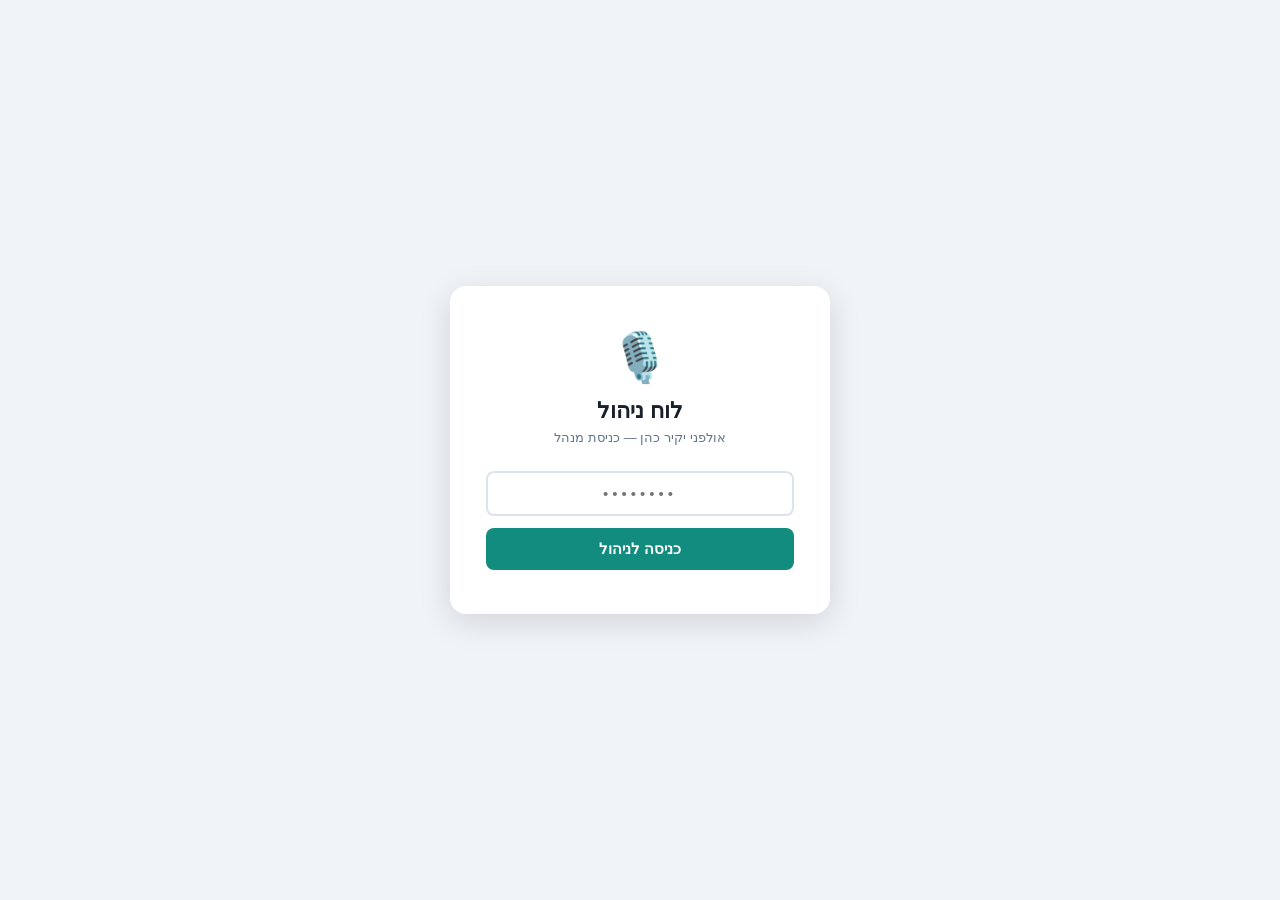
==== commit 91a0fb06: "fix: correct UTF-8 encoding in admin panel" ====
--- a/public/admin/index.html
+++ b/public/admin/index.html
@@ -4,7 +4,7 @@
 <meta charset="UTF-8">
 <meta name="viewport" content="width=device-width, initial-scale=1.0">
 <meta name="robots" content="noindex,nofollow">
-<title>××× × ×××× | ××××¤× × ××§××¨ ×××</title>
+<title>לוח ניהול | אולפני יקיר כהן</title>
 <style>
 *,*::before,*::after{box-sizing:border-box;margin:0;padding:0}
 :root{
@@ -16,7 +16,7 @@
 }
 body{font-family:'Segoe UI',Arial,sans-serif;background:var(--bg);color:var(--text);min-height:100vh}
 
-/* ââ Login ââ */
+/* ── Login ── */
 #login{display:flex;align-items:center;justify-content:center;min-height:100vh;padding:20px}
 .login-box{background:var(--card);border-radius:16px;padding:44px 36px;box-shadow:0 8px 32px rgba(0,0,0,.13);max-width:380px;width:100%;text-align:center}
 .login-box h1{font-size:22px;margin-bottom:6px}
@@ -27,7 +27,7 @@
 .login-box button:hover{background:var(--green-d)}
 #login-err{color:var(--danger);font-size:13px;margin-top:10px;display:none}
 
-/* ââ Layout ââ */
+/* ── Layout ── */
 #app{display:none;min-height:100vh;flex-direction:column}
 header{background:var(--green);color:#fff;padding:0 24px;height:56px;display:flex;align-items:center;justify-content:space-between;position:sticky;top:0;z-index:100;box-shadow:0 2px 8px rgba(0,0,0,.2)}
 header h1{font-size:15px;font-weight:700}
@@ -133,115 +133,115 @@
 </head>
 <body>
 
-<!-- ââ Login ââ -->
+<!-- ── Login ── -->
 <div id="login">
   <div class="login-box">
-    <div style="font-size:48px;margin-bottom:12px">ðï¸</div>
-    <h1>××× × ××××</h1>
-    <p>××××¤× × ××§××¨ ××× â ×× ××¡×ª ×× ××</p>
-    <input type="password" id="pin" placeholder="â¢â¢â¢â¢â¢â¢â¢â¢" onkeydown="if(event.key==='Enter')doLogin()">
-    <button onclick="doLogin()">×× ××¡× ×× ××××</button>
-    <div id="login-err">â ×§×× ×××©× ×©×××</div>
+    <div style="font-size:48px;margin-bottom:12px">🎙️</div>
+    <h1>לוח ניהול</h1>
+    <p>אולפני יקיר כהן — כניסת מנהל</p>
+    <input type="password" id="pin" placeholder="••••••••" onkeydown="if(event.key==='Enter')doLogin()">
+    <button onclick="doLogin()">כניסה לניהול</button>
+    <div id="login-err">❌ קוד גישה שגוי</div>
   </div>
 </div>
 
-<!-- ââ App ââ -->
+<!-- ── App ── -->
 <div id="app" style="display:none;flex-direction:column;min-height:100vh">
   <header>
-    <h1>ðï¸ ××× × ×××× | ××××¤× × ××§××¨ ×××</h1>
+    <h1>🎙️ לוח ניהול | אולפני יקיר כהן</h1>
     <div class="hright">
-      <small id="api-status"><span class="dot dot-gray"></span>××××§ ×××××¨...</small>
-      <button class="logout-btn" onclick="doLogout()">××¦×××</button>
+      <small id="api-status"><span class="dot dot-gray"></span>בודק חיבור...</small>
+      <button class="logout-btn" onclick="doLogout()">יציאה</button>
     </div>
   </header>
 
   <div class="tabs">
-    <button class="tab active" onclick="showTab('gal',this)">ð¤ ××</button>
-    <button class="tab" onclick="showTab('features',this)">ð ×¤××¦×³×¨××</button>
-    <button class="tab" onclick="showTab('keys',this)">ð ××¤×ª×××ª</button>
-    <button class="tab" onclick="showTab('leads',this)">ð ×××××</button>
-    <button class="tab" onclick="showTab('embed',this)">ð ××××¢×</button>
+    <button class="tab active" onclick="showTab('gal',this)">🤖 גל</button>
+    <button class="tab" onclick="showTab('features',this)">🚀 פיצ׳רים</button>
+    <button class="tab" onclick="showTab('keys',this)">🔑 מפתחות</button>
+    <button class="tab" onclick="showTab('leads',this)">📋 לידים</button>
+    <button class="tab" onclick="showTab('embed',this)">📎 הטמעה</button>
   </div>
 
   <div class="content">
 
-    <!-- âââ TAB: ×× âââ -->
+    <!-- ─── TAB: גל ─── -->
     <div id="tab-gal" class="page active">
-      <div class="alert alert-info">âï¸ ×¢×¨×× ××ª ××¤×¨××× ××××¥ <strong>×©×××¨</strong> â ××©×× ×××× ×××× ×××.</div>
+      <div class="alert alert-info">✏️ ערוך את הפרטים ולחץ <strong>שמור</strong> — השינויים חיים מיד.</div>
       <div class="grid2">
         <div class="card">
-          <h2>ð ×¤×¨×× ×¢×¡×§</h2>
-          <div class="field"><label>×©× ××¡×××</label><input id="c-name" type="text" value="××"></div>
-          <div class="field"><label>×××ª×¨×ª ××©× ×</label><input id="c-subtitle" type="text" value="××××¤× × ××§××¨ ×××"></div>
-          <div class="field"><label>×××¤×× (××©×¨×××)</label><input id="c-phone" type="tel" value="0587555456"></div>
-          <div class="field"><label>WhatsApp (××× ×××××)</label><input id="c-phoneIntl" type="tel" value="972587555456"><small>××× +, ×××××³ 972587555456</small></div>
-          <div class="field"><label>××××¢×ª ×¤×ª××× ××××××¡××¤</label><input id="c-waMsg" type="text" value="××× ××§××¨, ×××¢×ª× ××¨× ×× ×××©×× ××××¨"></div>
-          <div class="field"><label>×××¤××© ××¤×</label><input id="c-mapQuery" type="text" value="××§××¨+×××+××××¤×+××§××××ª"></div>
+          <h2>📋 פרטי עסק</h2>
+          <div class="field"><label>שם הסוכן</label><input id="c-name" type="text" value="גל"></div>
+          <div class="field"><label>כותרת משנה</label><input id="c-subtitle" type="text" value="אולפני יקיר כהן"></div>
+          <div class="field"><label>טלפון (ישראלי)</label><input id="c-phone" type="tel" value="0587555456"></div>
+          <div class="field"><label>WhatsApp (בינלאומי)</label><input id="c-phoneIntl" type="tel" value="972587555456"><small>ללא +, לדוג׳ 972587555456</small></div>
+          <div class="field"><label>הודעת פתיחה בוואטסאפ</label><input id="c-waMsg" type="text" value="היי יקיר, הגעתי דרך גל ואשמח לדבר"></div>
+          <div class="field"><label>חיפוש מפה</label><input id="c-mapQuery" type="text" value="יקיר+כהן+אולפן+הקלטות"></div>
         </div>
         <div class="card">
-          <h2>ð¬ ×§××©××¨× YouTube</h2>
-          <div class="field"><label>ðï¸ ××§××××ª</label><input id="c-ytRec" type="url" placeholder="https://youtube.com/watch?v=..."></div>
-          <div class="field"><label>ð¬ ×§×××¤</label><input id="c-ytVid" type="url" placeholder="https://youtube.com/watch?v=..."></div>
-          <div class="field"><label>ðï¸ ×¤×××§××¡×</label><input id="c-ytPod" type="url" placeholder="https://youtube.com/watch?v=..."></div>
-          <div class="field"><label>â¨ ×××¨××¢××</label><input id="c-ytEv" type="url" placeholder="https://youtube.com/watch?v=..."></div>
-          <div class="field"><label>ð ×××§××××</label><input id="c-ytAc" type="url" placeholder="https://youtube.com/watch?v=..."></div>
-        </div>
-      </div>
-      <div class="card">
-        <h2>ð¤ ×¦×³××××× AI (Claude)</h2>
+          <h2>🎬 קישורי YouTube</h2>
+          <div class="field"><label>🎙️ הקלטות</label><input id="c-ytRec" type="url" placeholder="https://youtube.com/watch?v=..."></div>
+          <div class="field"><label>🎬 קליפ</label><input id="c-ytVid" type="url" placeholder="https://youtube.com/watch?v=..."></div>
+          <div class="field"><label>🎙️ פודקאסט</label><input id="c-ytPod" type="url" placeholder="https://youtube.com/watch?v=..."></div>
+          <div class="field"><label>✨ אירועים</label><input id="c-ytEv" type="url" placeholder="https://youtube.com/watch?v=..."></div>
+          <div class="field"><label>🎓 האקדמיה</label><input id="c-ytAc" type="url" placeholder="https://youtube.com/watch?v=..."></div>
+        </div>
+      </div>
+      <div class="card">
+        <h2>🤖 צ׳אטבוט AI (Claude)</h2>
         <div class="toggle-row">
-          <div class="tlabel"><strong>××¤×¢× ×¦×³×× ×××¤×©× ×¢× Claude</strong><small>×××§×¨×× ××××× ××©××× ×©××××ª ×××¤×©×××ª. ×-API key ×××××¨ ×××× ××¤×ª×××ª.</small></div>
+          <div class="tlabel"><strong>הפעל צ׳אט חופשי עם Claude</strong><small>מבקרים יוכלו לשאול שאלות חופשיות. ה-API key מוגדר בטאב מפתחות.</small></div>
           <label class="switch"><input type="checkbox" id="c-aiEnabled"><span class="slider"></span></label>
         </div>
       </div>
       <div class="card">
-        <h2>ð ××¨×××ª ××¤× ×¢××× (×××¤×¦××× ××)</h2>
-        <small style="color:var(--muted);margin-bottom:12px;display:block">×©××¨× ××× ×¢×××: <code>/podcast â ××§×¡× ××¨××</code></small>
+        <h2>📍 ברכות לפי עמוד (אופציונלי)</h2>
+        <small style="color:var(--muted);margin-bottom:12px;display:block">שורה לכל עמוד: <code>/podcast → טקסט ברכה</code></small>
         <div class="field">
-          <textarea id="c-pageGreetings" placeholder="/podcast â × ×¨×× ×©××ª× ××ª×¢× ××× ××¤×××§××¡×! ðï¸&#10;/akademia â ×××¤×© ×××××? ð&#10;/haklata â ××× × ×§××× ××××! ð¤" rows="4"></textarea>
+          <textarea id="c-pageGreetings" placeholder="/podcast → נראה שאתה מתעניין בפודקאסט! 🎙️&#10;/akademia → מחפש ללמוד? 🎓&#10;/haklata → בוא נקליט ביחד! 🎤" rows="4"></textarea>
         </div>
       </div>
     </div>
 
-    <!-- âââ TAB: ×¤××¦×³×¨×× âââ -->
+    <!-- ─── TAB: פיצ׳רים ─── -->
     <div id="tab-features" class="page">
-      <div class="alert alert-info">ð ×× ×¤××¦×³×¨ ×××¤×¢×/××××× ××× â ××× ×¦××¨× ××¢×¨×××ª ×§××.</div>
-
-      <!-- ×©××¨××ª×× ×¤×¢×××× -->
-      <div class="card">
-        <h2>ð¤ ×©××¨××ª×× ×××¦××× ××ª×¤×¨××</h2>
+      <div class="alert alert-info">🚀 כל פיצ׳ר מופעל/מכובה מיד — ללא צורך בעריכת קוד.</div>
+
+      <!-- שירותים פעילים -->
+      <div class="card">
+        <h2>🎤 שירותים מוצגים בתפריט</h2>
         <div class="toggle-row">
-          <div class="tlabel"><strong>ðï¸ ××§×××ª ×©××¨ / ××¨×× / ××³×× ××</strong></div>
+          <div class="tlabel"><strong>🎙️ הקלטת שיר / ברכה / ג׳ינגל</strong></div>
           <label class="switch"><input type="checkbox" id="f-svc-recording" checked><span class="slider"></span></label>
         </div>
         <div class="toggle-row">
-          <div class="tlabel"><strong>ð¬ ×©××¨ ××§×××¤ ××©×¤××ª×</strong></div>
+          <div class="tlabel"><strong>🎬 שיר וקליפ משפחתי</strong></div>
           <label class="switch"><input type="checkbox" id="f-svc-video" checked><span class="slider"></span></label>
         </div>
         <div class="toggle-row">
-          <div class="tlabel"><strong>ðï¸ ×¡××××× ×¤×××§××¡×</strong></div>
+          <div class="tlabel"><strong>🎙️ סטודיו פודקאסט</strong></div>
           <label class="switch"><input type="checkbox" id="f-svc-podcast" checked><span class="slider"></span></label>
         </div>
         <div class="toggle-row">
-          <div class="tlabel"><strong>â¨ ×××¨×§×¦×××ª ××××¨××¢××</strong></div>
+          <div class="tlabel"><strong>✨ אטרקציות ואירועים</strong></div>
           <label class="switch"><input type="checkbox" id="f-svc-events" checked><span class="slider"></span></label>
         </div>
         <div class="toggle-row">
-          <div class="tlabel"><strong>ð ×××§×××× ×©× ××§××¨ ×××</strong></div>
+          <div class="tlabel"><strong>🎓 האקדמיה של יקיר כהן</strong></div>
           <label class="switch"><input type="checkbox" id="f-svc-academy" checked><span class="slider"></span></label>
         </div>
       </div>
 
-      <!-- ×¤×ª××× ××××××××ª -->
+      <!-- פתיחה אוטומטית -->
       <div class="card">
         <div class="feat-header">
-          <h2>â±ï¸ ×¤×ª××× ××××××××ª ×©× ××¦×³××</h2>
+          <h2>⏱️ פתיחה אוטומטית של הצ׳אט</h2>
           <label class="switch"><input type="checkbox" id="f-autoOpen" onchange="toggleOpts('autoOpen',this.checked)"><span class="slider"></span></label>
         </div>
-        <small style="color:var(--muted);display:block;margin-bottom:8px">××¦×³×× × ×¤×ª× ××× ×××¨× X ×©× ×××ª â ×¤×¢× ×××ª ××× ×¡×©×</small>
+        <small style="color:var(--muted);display:block;margin-bottom:8px">הצ׳אט נפתח לבד אחרי X שניות — פעם אחת לכל סשן</small>
         <div class="feature-opts" id="opts-autoOpen">
           <div class="field">
-            <label>×©× ×××ª ×××ª× × ××¤× × ×¤×ª×××</label>
+            <label>שניות המתנה לפני פתיחה</label>
             <input id="f-autoOpen-delay" type="number" value="30" min="5" max="120" style="width:100px">
           </div>
         </div>
@@ -250,32 +250,32 @@
       <!-- Exit Intent -->
       <div class="card">
         <div class="feat-header">
-          <h2>ðª Exit Intent â ×ª×¤××¡ ××§××××ª ×©×¢×××××</h2>
+          <h2>🚪 Exit Intent — תפוס לקוחות שעוזבים</h2>
           <label class="switch"><input type="checkbox" id="f-exitIntent" onchange="toggleOpts('exitIntent',this.checked)"><span class="slider"></span></label>
         </div>
-        <small style="color:var(--muted);display:block;margin-bottom:8px">××©××¢×××¨ ×× ×××××× ×¡×¨×× ×××ª××××ª â ××¦×³×× × ×¤×ª× ××××××××ª</small>
+        <small style="color:var(--muted);display:block;margin-bottom:8px">כשהעכבר זז לכיוון סרגל הכתובות — הצ׳אט נפתח אוטומטית</small>
         <div class="feature-opts" id="opts-exitIntent">
           <div class="field">
-            <label>××××¢× ×©×ª××¤××¢ ××¤×ª×××</label>
-            <input id="f-exitIntent-msg" type="text" value="×¨××¢ ××¤× × ×©××ª× ×¢×××... ð¯ ××© ×× × ××¦×¢× ××××××ª ×¢×××¨×!">
+            <label>הודעה שתופיע בפתיחה</label>
+            <input id="f-exitIntent-msg" type="text" value="רגע לפני שאתה עוזב... 🎯 יש לנו הצעה מיוחדת עבורך!">
           </div>
         </div>
       </div>
 
-      <!-- ××××¨×× -->
+      <!-- מחירון -->
       <div class="card">
         <div class="feat-header">
-          <h2>ð° ××××¨×× â ××¦× ××××¨×× ××ª×¤×¨××</h2>
+          <h2>💰 מחירון — הצג מחירים בתפריט</h2>
           <label class="switch"><input type="checkbox" id="f-pricing" onchange="toggleOpts('pricing',this.checked)"><span class="slider"></span></label>
         </div>
-        <small style="color:var(--muted);display:block;margin-bottom:8px">××¦×× "××× ×-XXX âª" ××× ×× ×©××¨××ª</small>
+        <small style="color:var(--muted);display:block;margin-bottom:8px">מציג "החל מ-XXX ₪" ליד כל שירות</small>
         <div class="feature-opts" id="opts-pricing">
           <div class="prices-grid">
-            <div class="field"><label>ðï¸ ××§×××</label><input id="f-price-recording" type="text" placeholder="290" value="290"></div>
-            <div class="field"><label>ð¬ ×§×××¤</label><input id="f-price-video" type="text" placeholder="490" value="490"></div>
-            <div class="field"><label>ðï¸ ×¤×××§××¡×</label><input id="f-price-podcast" type="text" placeholder="350" value="350"></div>
-            <div class="field"><label>â¨ ×××¨××¢××</label><input id="f-price-events" type="text" placeholder="××©××¨ ×¨××§ = ×× ×××¦×"></div>
-            <div class="field"><label>ð ××§××××</label><input id="f-price-academy" type="text" placeholder="190" value="190"></div>
+            <div class="field"><label>🎙️ הקלטה</label><input id="f-price-recording" type="text" placeholder="290" value="290"></div>
+            <div class="field"><label>🎬 קליפ</label><input id="f-price-video" type="text" placeholder="490" value="490"></div>
+            <div class="field"><label>🎙️ פודקאסט</label><input id="f-price-podcast" type="text" placeholder="350" value="350"></div>
+            <div class="field"><label>✨ אירועים</label><input id="f-price-events" type="text" placeholder="השאר ריק = לא מוצג"></div>
+            <div class="field"><label>🎓 אקדמיה</label><input id="f-price-academy" type="text" placeholder="190" value="190"></div>
           </div>
         </div>
       </div>
@@ -283,44 +283,44 @@
       <!-- Social Proof -->
       <div class="card">
         <div class="feat-header">
-          <h2>ð¥ Social Proof â ×× ×××ª ××××¤××ª</h2>
+          <h2>🔥 Social Proof — בניית דחיפות</h2>
           <label class="switch"><input type="checkbox" id="f-socialProof" onchange="toggleOpts('socialProof',this.checked)"><span class="slider"></span></label>
         </div>
-        <small style="color:var(--muted);display:block;margin-bottom:8px">××¦×× ×©××¨×ª × ×ª×× ×× ××ª×× ××¦×³×× â ××¢××× ×¤×¢×××</small>
+        <small style="color:var(--muted);display:block;margin-bottom:8px">מציג שורת נתונים בתוך הצ׳אט — מעודד פעולה</small>
         <div class="feature-opts" id="opts-socialProof">
           <div class="field">
-            <label>××§×¡× ×-Social Proof</label>
-            <input id="f-socialProof-text" type="text" value="3 ××§××××ª ××××× × ××©×××¢ ð¥">
-            <small>× ××ª× ××©× ××ª ×× ×©×××¢ â ×××××³ "××¡×©× ××× ×¤× ×× ×××× ×¨××©×× â¡"</small>
+            <label>טקסט ה-Social Proof</label>
+            <input id="f-socialProof-text" type="text" value="3 לקוחות הזמינו השבוע 🔥">
+            <small>ניתן לשנות כל שבוע — לדוג׳ "הסשן הבא פנוי ביום ראשון ⚡"</small>
           </div>
         </div>
       </div>
 
-      <!-- ×××§××¨××ª -->
+      <!-- ביקורות -->
       <div class="card">
         <div class="feat-header">
-          <h2>â­ ×××§××¨××ª ××§××××ª ××ª×× ××¦×³××</h2>
+          <h2>⭐ ביקורות לקוחות בתוך הצ׳אט</h2>
           <label class="switch"><input type="checkbox" id="f-reviews" onchange="toggleOpts('reviews',this.checked)"><span class="slider"></span></label>
         </div>
-        <small style="color:var(--muted);display:block;margin-bottom:8px">3 ×¦×××××× ×¢× 5 ×××××× â ××× × ×××× ××× ×¢× ×¤×ª×××ª ××¦×³××</small>
+        <small style="color:var(--muted);display:block;margin-bottom:8px">3 ציטוטים עם 5 כוכבים — בונה אמון מיד עם פתיחת הצ׳אט</small>
         <div class="feature-opts" id="opts-reviews">
           <div id="reviews-list">
             <div class="review-item">
               <div class="ri-row">
-                <input type="text" class="ri-text" placeholder='×¦××××: "××××× ××××××!"' value="××××× ××××××, ×©××¨××ª ××¨×× ×××××× ××××ª×¨!">
-                <input type="text" class="ri-author" placeholder="×©× ××§××" value="×× × ×." style="max-width:110px">
+                <input type="text" class="ri-text" placeholder='ציטוט: "חוויה מדהימה!"' value="חוויה מדהימה, שירות ברמה הגבוהה ביותר!">
+                <input type="text" class="ri-author" placeholder="שם לקוח" value="דנה כ." style="max-width:110px">
               </div>
             </div>
             <div class="review-item">
               <div class="ri-row">
-                <input type="text" class="ri-text" placeholder="×¦××××" value="××§×¦××¢×××ª ××× ××××××ª, ×××××¥ ××××!">
-                <input type="text" class="ri-author" placeholder="×©× ××§××" value="×××¡× ×." style="max-width:110px">
+                <input type="text" class="ri-text" placeholder="ציטוט" value="מקצועיות בינלאומית, ממליץ בחום!">
+                <input type="text" class="ri-author" placeholder="שם לקוח" value="יוסי מ." style="max-width:110px">
               </div>
             </div>
             <div class="review-item">
               <div class="ri-row">
-                <input type="text" class="ri-text" placeholder="×¦××××" value="××§××¨ ××× ×¤×©×× ×××× â ×ª××¦×××ª ×××××××ª">
-                <input type="text" class="ri-author" placeholder="×©× ××§××" value="×¨×× ×©." style="max-width:110px">
+                <input type="text" class="ri-text" placeholder="ציטוט" value="יקיר הוא פשוט גאון — תוצאות מדהימות">
+                <input type="text" class="ri-author" placeholder="שם לקוח" value="רחל ש." style="max-width:110px">
               </div>
             </div>
           </div>
@@ -330,77 +330,77 @@
       <!-- WhatsApp Context -->
       <div class="card">
         <div class="feat-header">
-          <h2>ð¬ WhatsApp ×¢× ×§×× ××§×¡×</h2>
+          <h2>💬 WhatsApp עם קונטקסט</h2>
           <label class="switch"><input type="checkbox" id="f-waContext" checked><span class="slider"></span></label>
         </div>
-        <small style="color:var(--muted)">××××¢×ª ×-WhatsApp ×ª×××× ××ª ×©× ××©××¨××ª ×©×××××© ×¦×¤× ×× â ×××××³ "××¢× ××× ×××ª× ××§×××ª ×©××¨ ð¤"</small>
+        <small style="color:var(--muted)">הודעת ה-WhatsApp תכלול את שם השירות שהגולש צפה בו — לדוג׳ "מעניין אותי הקלטת שיר 🎤"</small>
       </div>
 
     </div><!-- /tab-features -->
 
-    <!-- âââ TAB: ××¤×ª×××ª âââ -->
+    <!-- ─── TAB: מפתחות ─── -->
     <div id="tab-keys" class="page">
-      <div class="alert alert-warn">ð ×××¤×ª×××ª × ×©××¨×× ×-Cloudflare KV ×××× â ×× ××§×× ××× ×-GitHub.</div>
-      <div class="card">
-        <h2>ð API Keys ×××¤×ª×××ª</h2>
+      <div class="alert alert-warn">🔒 המפתחות נשמרים ב-Cloudflare KV בלבד — לא בקוד ולא ב-GitHub.</div>
+      <div class="card">
+        <h2>🔑 API Keys ומפתחות</h2>
         <div class="field">
           <label>Claude API Key</label>
           <input id="k-claude" type="password" placeholder="sk-ant-api03-...">
-          <small>×-console.anthropic.com</small>
+          <small>מ-console.anthropic.com</small>
         </div>
         <div class="field">
-          <label>Admin Token (×¡××¡××ª API)</label>
-          <input id="k-adminToken" type="password" placeholder="××× ×××§× ×××§ ××××××ª ×-API">
-          <small>×××¨ ×××¨×××ª ××¨××× ×××§×¨×××ª. ×©×××¨ ×××ª× â ××× ×ª×©××© ×××¨×©××ª ×©×××¨×.</small>
+          <label>Admin Token (סיסמת API)</label>
+          <input id="k-adminToken" type="password" placeholder="הזן טוקן חזק לאבטחת ה-API">
+          <small>בחר מחרוזת ארוכה ואקראית. שמור אותה — היא תשמש להרשאת שמירה.</small>
         </div>
         <div class="field">
-          <label>Webhook URL ×××××× (×××¤×¦××× ××)</label>
+          <label>Webhook URL ללידים (אופציונלי)</label>
           <input id="k-webhook" type="url" placeholder="https://hooks.zapier.com/...">
-          <small>Zapier / Make / n8n â ××§×× ××××¢× ×¢× ×× ××× ×××©</small>
+          <small>Zapier / Make / n8n — יקבל הודעה על כל ליד חדש</small>
         </div>
         <div class="field">
-          <label>GA4 Measurement ID (×××¤×¦××× ××)</label>
+          <label>GA4 Measurement ID (אופציונלי)</label>
           <input id="k-ga4" type="text" placeholder="G-XXXXXXXXXX">
         </div>
         <div class="field">
-          <label>Meta Pixel ID (×××¤×¦××× ××)</label>
+          <label>Meta Pixel ID (אופציונלי)</label>
           <input id="k-pixel" type="text" placeholder="123456789012345">
         </div>
-        <button class="btn btn-primary" onclick="saveKeys()" style="margin-top:6px">ð¾ ×©×××¨ ××¤×ª×××ª ×-KV</button>
+        <button class="btn btn-primary" onclick="saveKeys()" style="margin-top:6px">💾 שמור מפתחות ב-KV</button>
       </div>
     </div>
 
-    <!-- âââ TAB: ××××× âââ -->
+    <!-- ─── TAB: לידים ─── -->
     <div id="tab-leads" class="page">
       <div class="card">
-        <h2>ð ××××× ×©× ××¡×¤× ××¨× ××</h2>
-        <button class="btn btn-ghost btn-sm" onclick="loadLeads()" style="margin-bottom:14px">ð ×¨×¢× ×</button>
+        <h2>📋 לידים שנאספו דרך גל</h2>
+        <button class="btn btn-ghost btn-sm" onclick="loadLeads()" style="margin-bottom:14px">🔄 רענן</button>
         <div class="table-wrap">
           <table>
             <thead>
-              <tr><th>×©×</th><th>×××¤××</th><th>×©××¨××ª</th><th>×¢×××</th><th>×ª××¨××</th></tr>
+              <tr><th>שם</th><th>טלפון</th><th>שירות</th><th>עמוד</th><th>תאריך</th></tr>
             </thead>
             <tbody id="leads-body">
-              <tr><td colspan="5" style="text-align:center;color:var(--muted);padding:20px">×××¥ "×¨×¢× ×" ×××¢×× ×ª ××××××</td></tr>
+              <tr><td colspan="5" style="text-align:center;color:var(--muted);padding:20px">לחץ "רענן" לטעינת הלידים</td></tr>
             </tbody>
           </table>
         </div>
       </div>
     </div>
 
-    <!-- âââ TAB: ××××¢× âââ -->
+    <!-- ─── TAB: הטמעה ─── -->
     <div id="tab-embed" class="page">
       <div class="card">
-        <h2>ð ×§×× ××××¢× ×××ª×¨</h2>
-        <p style="font-size:13px;color:#555;margin-bottom:14px">××××§ ××¤× × <code>&lt;/body&gt;</code> ××× ×¢×××. ×××× ××ª ×-config ××××¢×× ×-Cloudflare CDN.</p>
+        <h2>📋 קוד הטמעה לאתר</h2>
+        <p style="font-size:13px;color:#555;margin-bottom:14px">הדבק לפני <code>&lt;/body&gt;</code> בכל עמוד. כולל את ה-config ומטעין מ-Cloudflare CDN.</p>
         <div class="field">
-          <label>××ª×××ª ×-Pages ×©××</label>
+          <label>כתובת ה-Pages שלך</label>
           <input id="e-cdn" type="url" placeholder="https://yakir-cohen-widgets.pages.dev" oninput="refreshEmbed()">
         </div>
-        <div class="embed-box" id="embed-out">××× ××ª×××ª Pages ×××¢××...</div>
+        <div class="embed-box" id="embed-out">הזן כתובת Pages למעלה...</div>
         <div style="display:flex;gap:10px;margin-top:10px;flex-wrap:wrap">
-          <button class="btn btn-primary" onclick="copyEmbed()">ð ××¢×ª×§ ×§××</button>
-          <button class="btn btn-ghost" onclick="refreshEmbed()">ð ×¢×××</button>
+          <button class="btn btn-primary" onclick="copyEmbed()">📋 העתק קוד</button>
+          <button class="btn btn-ghost" onclick="refreshEmbed()">🔄 עדכן</button>
         </div>
       </div>
     </div>
@@ -408,11 +408,10 @@
   </div><!-- /content -->
 
   <div class="save-bar">
-    <span class="hint">ð¡ ×©×××¨ ×××¨× ×× ×©×× ×× â ×× ×××</span>
-    <span id="save-status">â- × ×©××¨!</span>
+    <span class="hint">💡 שמור אחרי כל שינוי — חי מיד</span>
+    <span id="save-status">✅ נשמר!</span>
     <button class="btn btn-red" onclick="saveConfig()">
-      <span id="save-label">ð¾ ×©×××¨ ×××</span>
+      <span id="save-label">💾 שמור הכל</span>
     </button>
   </div>
 </div><!-- /app -->
@@ -422,7 +421,7 @@
 let API_BASE = '';
 let ADMIN_TOKEN = '';
 
-/* ââ Login ââ */
+/* ── Login ── */
 function doLogin() {
   const pin = document.getElementById('pin').value;
   if (pin !== LOCAL_PIN) {
@@ -445,16 +444,16 @@
 }
 document.getElementById('pin').addEventListener('keydown', e => { if (e.key === 'Enter') doLogin(); });
 
-/* ââ API Status ââ */
+/* ── API Status ── */
 async function checkApiStatus() {
   try {
     const r = await fetch(`${API_BASE}/api/config`);
     const el = document.getElementById('api-status');
-    if (r.ok) el.innerHTML = '<span class="dot dot-green"></span> API ×¤×¢×× â';
+    if (r.ok) el.innerHTML = '<span class="dot dot-green"></span> API פעיל ✓';
   } catch (_) {}
 }
 
-/* ââ Tabs ââ */
+/* ── Tabs ── */
 function showTab(name, btn) {
   document.querySelectorAll('.page').forEach(p => p.classList.remove('active'));
   document.querySelectorAll('.tab').forEach(t => t.classList.remove('active'));
@@ -464,13 +463,13 @@
   if (name === 'embed') refreshEmbed();
 }
 
-/* ââ Feature opts toggle ââ */
+/* ── Feature opts toggle ── */
 function toggleOpts(name, show) {
   const el = document.getElementById('opts-' + name);
   if (el) el.classList.toggle('visible', show);
 }
 
-/* ââ Load config ââ */
+/* ── Load config ── */
 async function loadConfig() {
   try {
     const r = await fetch(`${API_BASE}/api/config`);
@@ -492,7 +491,7 @@
     setChk('c-aiEnabled', cfg.aiEnabled);
 
     if (cfg.pageGreetings) {
-      const lines = Object.entries(cfg.pageGreetings).map(([k,v]) => `${k} â ${v}`).join('\n');
+      const lines = Object.entries(cfg.pageGreetings).map(([k,v]) => `${k} → ${v}`).join('\n');
       setVal('c-pageGreetings', lines);
     }
 
@@ -514,7 +513,7 @@
     const ei = cfg.exitIntent || {};
     setChk('f-exitIntent', !!ei.enabled);
     toggleOpts('exitIntent', !!ei.enabled);
-    setVal('f-exitIntent-msg', ei.message || '×¨××¢ ××¤× × ×©××ª× ×¢×××... ð¯ ××© ×× × ××¦×¢× ××××××ª ×¢×××¨×!');
+    setVal('f-exitIntent-msg', ei.message || 'רגע לפני שאתה עוזב... 🎯 יש לנו הצעה מיוחדת עבורך!');
 
     // Pricing
     const pr = cfg.pricing || {};
@@ -530,7 +529,7 @@
     const sp = cfg.socialProof || {};
     setChk('f-socialProof', !!sp.enabled);
     toggleOpts('socialProof', !!sp.enabled);
-    setVal('f-socialProof-text', sp.text || '3 ××§××××ª ××××× × ××©×××¢ ð¥');
+    setVal('f-socialProof-text', sp.text || '3 לקוחות הזמינו השבוע 🔥');
 
     // Reviews
     const rv = cfg.reviews || {};
@@ -552,10 +551,10 @@
   } catch (e) { console.error('loadConfig error', e); }
 }
 
-/* ââ Save config ââ */
+/* ── Save config ── */
 async function saveConfig() {
   const label = document.getElementById('save-label');
-  label.innerHTML = '<span class="spin"></span> ×©×××¨...';
+  label.innerHTML = '<span class="spin"></span> שומר...';
 
   const token = getVal('k-adminToken') || ADMIN_TOKEN;
   if (token) { localStorage.setItem('ykp-admin-token', token); ADMIN_TOKEN = token; }
@@ -564,8 +563,8 @@
   const pgRaw = getVal('c-pageGreetings');
   const pageGreetings = {};
   pgRaw.split('\n').forEach(line => {
-    const [k, ...vParts] = line.split('â');
-    if (k && vParts.length) pageGreetings[k.trim()] = vParts.join('â').trim();
+    const [k, ...vParts] = line.split('→');
+    if (k && vParts.length) pageGreetings[k.trim()] = vParts.join('→').trim();
   });
 
   // Parse reviews
@@ -641,14 +640,14 @@
       setTimeout(() => { status.style.display = 'none'; }, 3000);
     } else {
       const err = await r.json().catch(() => ({}));
-      if (r.status === 401) alert('×©××××: Admin Token ×©×××. ×¢××× ×××ª× ×××× ××¤×ª×××ª.');
-      else alert('×©×××× ××©×××¨×: ' + (err.error || r.status));
+      if (r.status === 401) alert('שגיאה: Admin Token שגוי. עדכן אותו בטאב מפתחות.');
+      else alert('שגיאה בשמירה: ' + (err.error || r.status));
     }
-  } catch { alert('×©××××ª ×××××¨ â ××××§ ×××××¨ ×××× ××¨× ×'); }
-  finally { label.innerHTML = 'ð¾ ×©×××¨ ×××'; }
-}
-
-/* ââ Save keys ââ */
+  } catch { alert('שגיאת חיבור — בדוק חיבור לאינטרנט'); }
+  finally { label.innerHTML = '💾 שמור הכל'; }
+}
+
+/* ── Save keys ── */
 async function saveKeys() {
   const token = getVal('k-adminToken') || ADMIN_TOKEN;
   const kvData = {
@@ -662,30 +661,30 @@
     .filter(([,v]) => v)
     .map(([k,v]) => `npx wrangler kv key put --namespace-id=359eba198bbd4add8dbcca0dc4991832 "${k}" "${v}"`)
     .join('\n');
-  alert(`××¢×ª×§ ××ª ××¤×§××××ª ×××× ××¨××¥ ×-Terminal:\n\n${lines}\n\n×× ××××¨ ××× ××ª ×-Cloudflare Dashboard â KV â YKP_WIDGET_CONFIG`);
-}
-
-/* ââ Load leads ââ */
+  alert(`העתק את הפקודות האלה וריץ ב-Terminal:\n\n${lines}\n\nאו הגדר ידנית ב-Cloudflare Dashboard → KV → YKP_WIDGET_CONFIG`);
+}
+
+/* ── Load leads ── */
 async function loadLeads() {
   const tbody = document.getElementById('leads-body');
-  tbody.innerHTML = '<tr><td colspan="5" style="text-align:center;padding:20px">×××¢×...</td></tr>';
+  tbody.innerHTML = '<tr><td colspan="5" style="text-align:center;padding:20px">טוען...</td></tr>';
   try {
     const r = await fetch(`${API_BASE}/api/leads-list`, { headers: { 'X-Admin-Token': ADMIN_TOKEN } });
     const data = await r.json();
     if (!data.ok || !data.leads || !data.leads.length) {
-      tbody.innerHTML = '<tr><td colspan="5" style="text-align:center;color:var(--muted);padding:20px">××× ××××× ×¢××××</td></tr>';
+      tbody.innerHTML = '<tr><td colspan="5" style="text-align:center;color:var(--muted);padding:20px">אין לידים עדיין</td></tr>';
       return;
     }
     tbody.innerHTML = data.leads.map(l => `
       <tr>
-        <td><strong>${l.name || 'â'}</strong></td>
-        <td><a href="tel:${l.phone}" style="color:var(--green)">${l.phone || 'â'}</a></td>
-        <td><span class="badge badge-blue">${l.service || 'â'}</span></td>
-        <td style="font-size:11px;color:var(--muted);max-width:150px;overflow:hidden;text-overflow:ellipsis;white-space:nowrap">${l.page || 'â'}</td>
+        <td><strong>${l.name || '—'}</strong></td>
+        <td><a href="tel:${l.phone}" style="color:var(--green)">${l.phone || '—'}</a></td>
+        <td><span class="badge badge-blue">${l.service || '—'}</span></td>
+        <td style="font-size:11px;color:var(--muted);max-width:150px;overflow:hidden;text-overflow:ellipsis;white-space:nowrap">${l.page || '—'}</td>
         <td style="font-size:11px;color:var(--muted)">${formatDate(l.ts)}</td>
       </tr>`).join('');
   } catch {
-    tbody.innerHTML = '<tr><td colspan="5" style="text-align:center;color:var(--danger)">×©×××× â ××××§ Admin Token</td></tr>';
+    tbody.innerHTML = '<tr><td colspan="5" style="text-align:center;color:var(--danger)">שגיאה — בדוק Admin Token</td></tr>';
   }
 }
 function formatDate(ts) {
@@ -693,15 +692,15 @@
   catch { return ts; }
 }
 
-/* ââ Embed ââ */
+/* ── Embed ── */
 function refreshEmbed() {
   const cdn = getVal('e-cdn') || API_BASE || 'https://YOUR-PROJECT.pages.dev';
-  const name = getVal('c-name') || '××';
+  const name = getVal('c-name') || 'גל';
   const phone = getVal('c-phone') || '0587555456';
   const phoneIntl = getVal('c-phoneIntl') || '972587555456';
-  const waMsg = getVal('c-waMsg') || '××× ××§××¨, ×××¢×ª× ××¨× ××';
+  const waMsg = getVal('c-waMsg') || 'היי יקיר, הגעתי דרך גל';
   const aiEnabled = getChk('c-aiEnabled');
-  const code = `<!-- ×× | ××××¤× × ××§××¨ ××× -->\n<script>\nwindow.GAL_CONFIG = {\n  name: "${name}",\n  phone: "${phone}",\n  phoneIntl: "${phoneIntl}",\n  waMessage: "${waMsg}",\n  apiBase: "${cdn}",\n  aiEnabled: ${aiEnabled}\n};\n<\/script>\n<script defer src="${cdn}/gal.js"><\/script>`;
+  const code = `<!-- גל | אולפני יקיר כהן -->\n<script>\nwindow.GAL_CONFIG = {\n  name: "${name}",\n  phone: "${phone}",\n  phoneIntl: "${phoneIntl}",\n  waMessage: "${waMsg}",\n  apiBase: "${cdn}",\n  aiEnabled: ${aiEnabled}\n};\n<\/script>\n<script defer src="${cdn}/gal.js"><\/script>`;
   document.getElementById('embed-out').textContent = code;
 }
 async function copyEmbed() {
@@ -709,13 +708,12 @@
   try {
     await navigator.clipboard.writeText(txt);
     const btn = event.target;
-    btn.textContent = 'â- ×××¢×ª×§!';
-    setTimeout(() => { btn.textContent = 'ð ××¢×ª×§ ×§××'; }, 2500);
-  } catch { alert('CTRL+A ×-CTRL+C ××× ××ª'); }
-}
-
-/* ââ Helpers ââ */
+    btn.textContent = '✅ הועתק!';
+    setTimeout(() => { btn.textContent = '📋 העתק קוד'; }, 2500);
+  } catch { alert('CTRL+A ו-CTRL+C ידנית'); }
+}
+
+/* ── Helpers ── */
 function getVal(id) { return document.getElementById(id)?.value?.trim() || ''; }
 function setVal(id, val) { const el = document.getElementById(id); if (el && val != null) el.value = val; }
 function getChk(id) { return !!document.getElementById(id)?.checked; }
